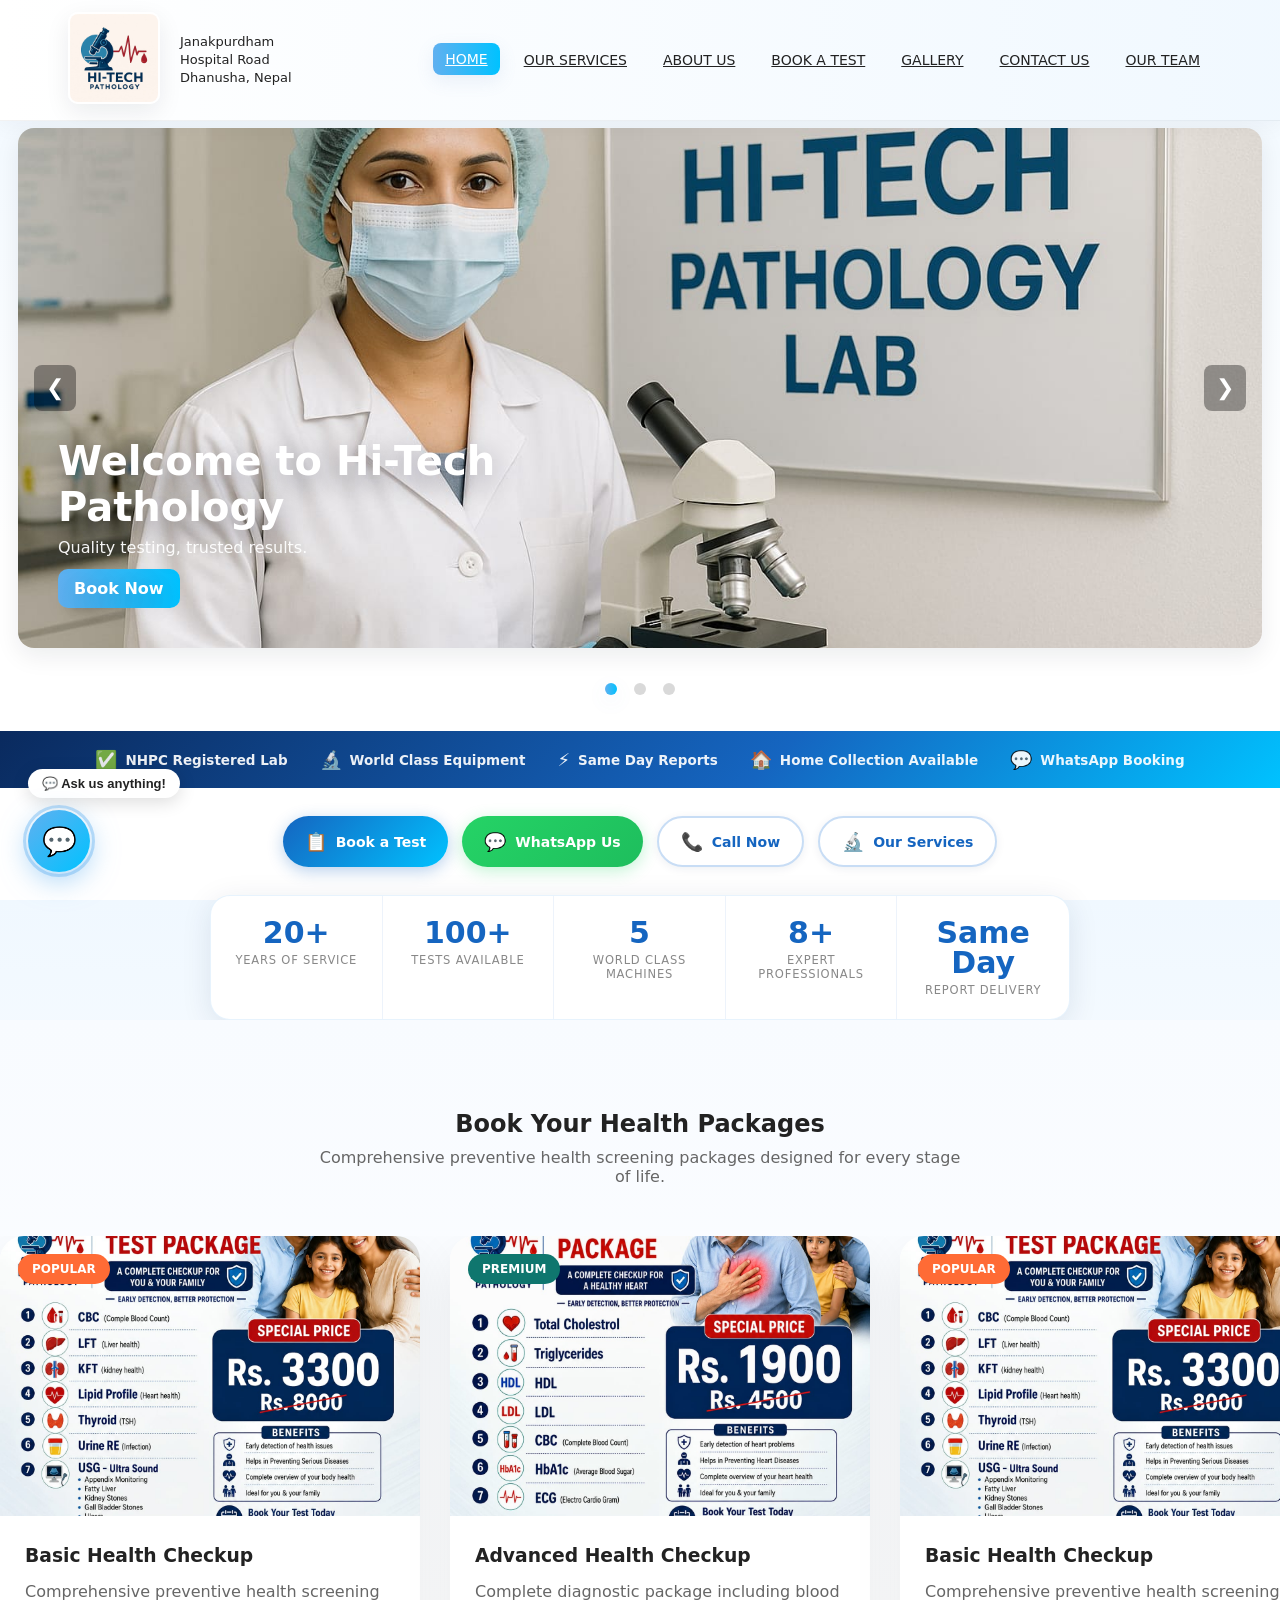
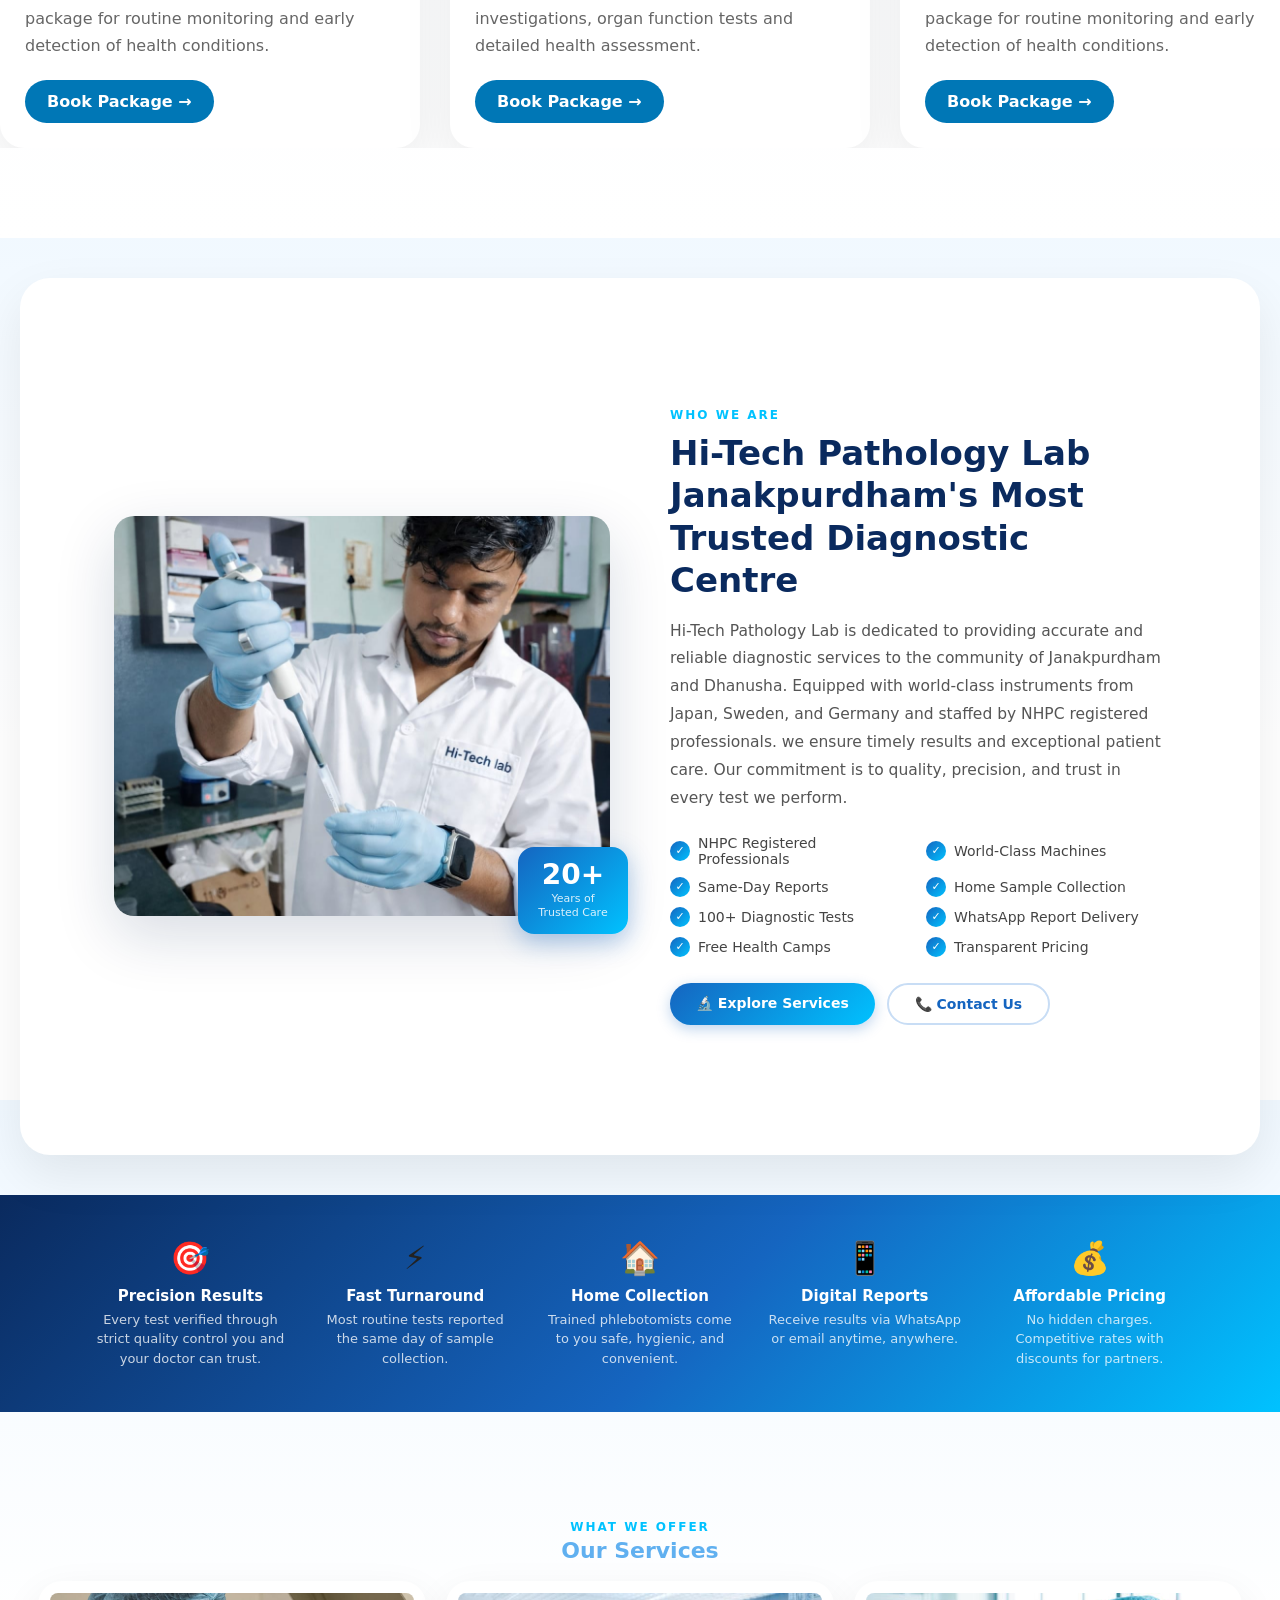
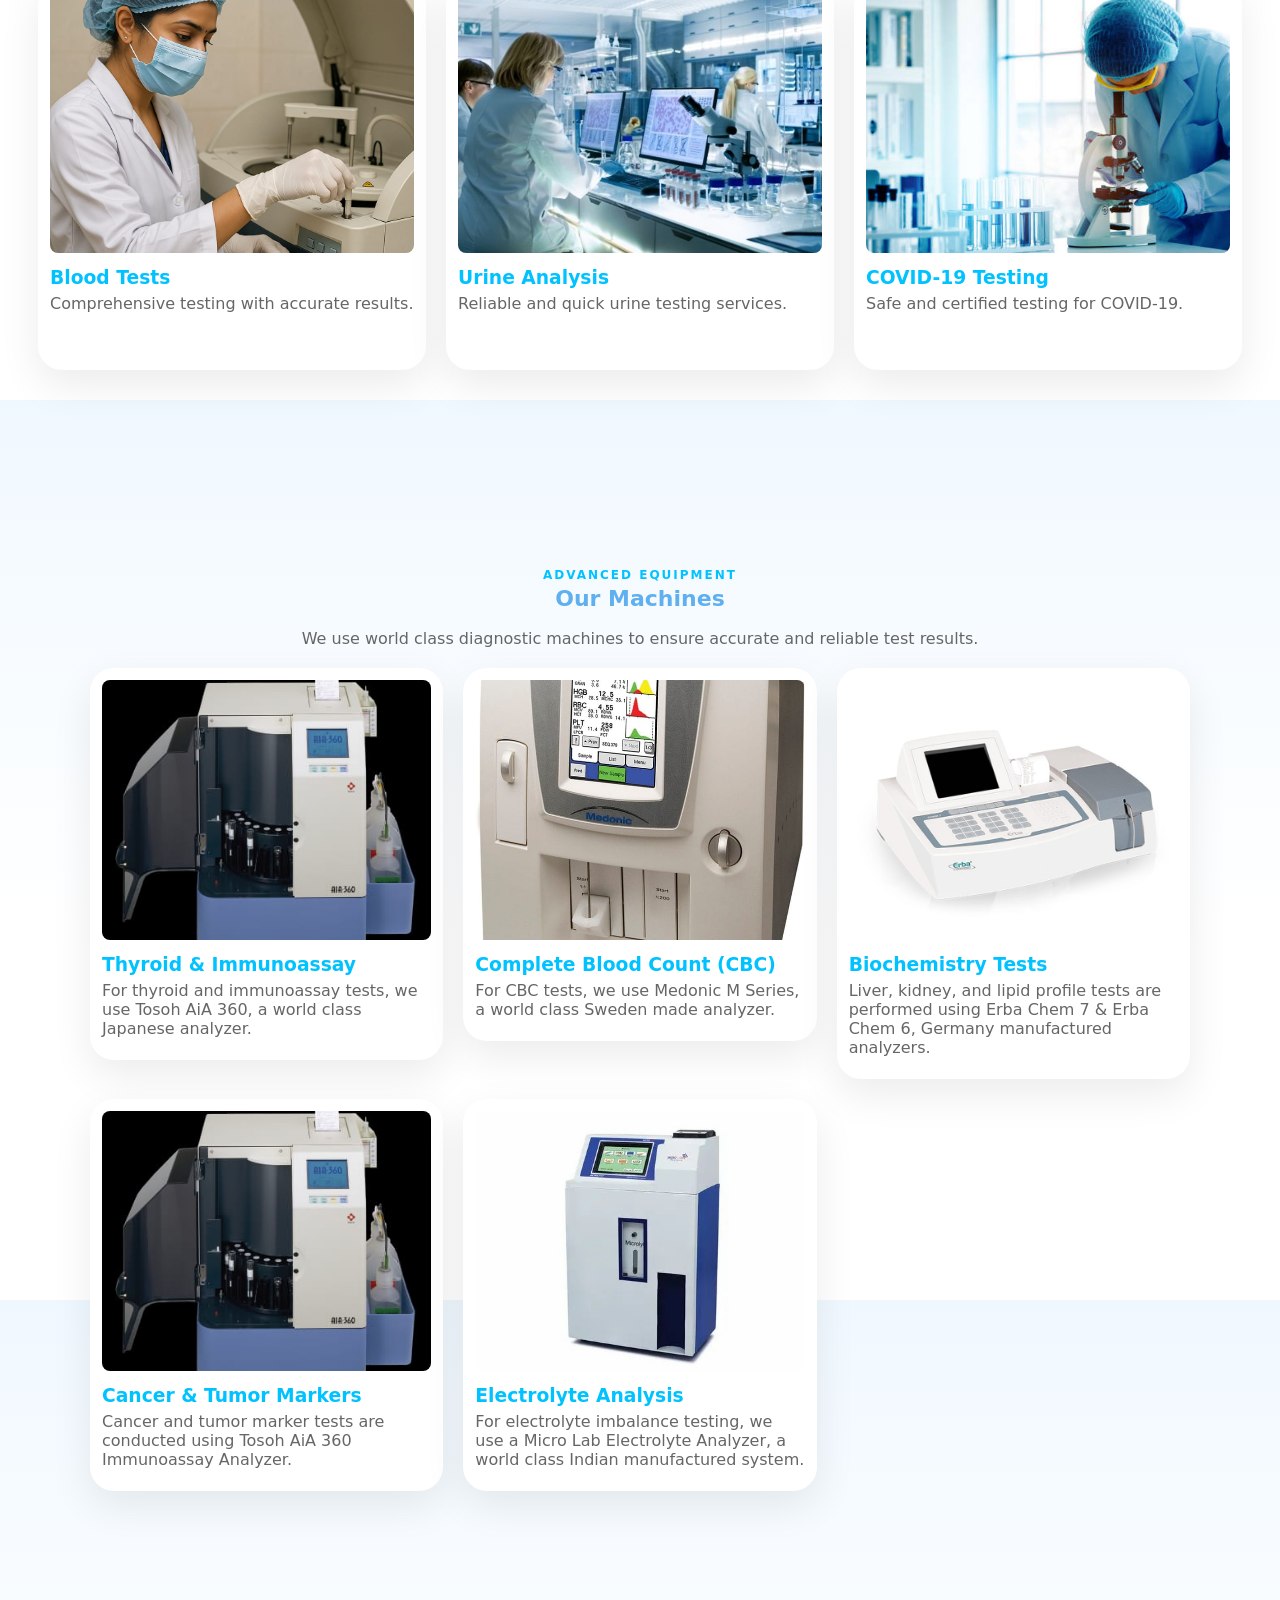
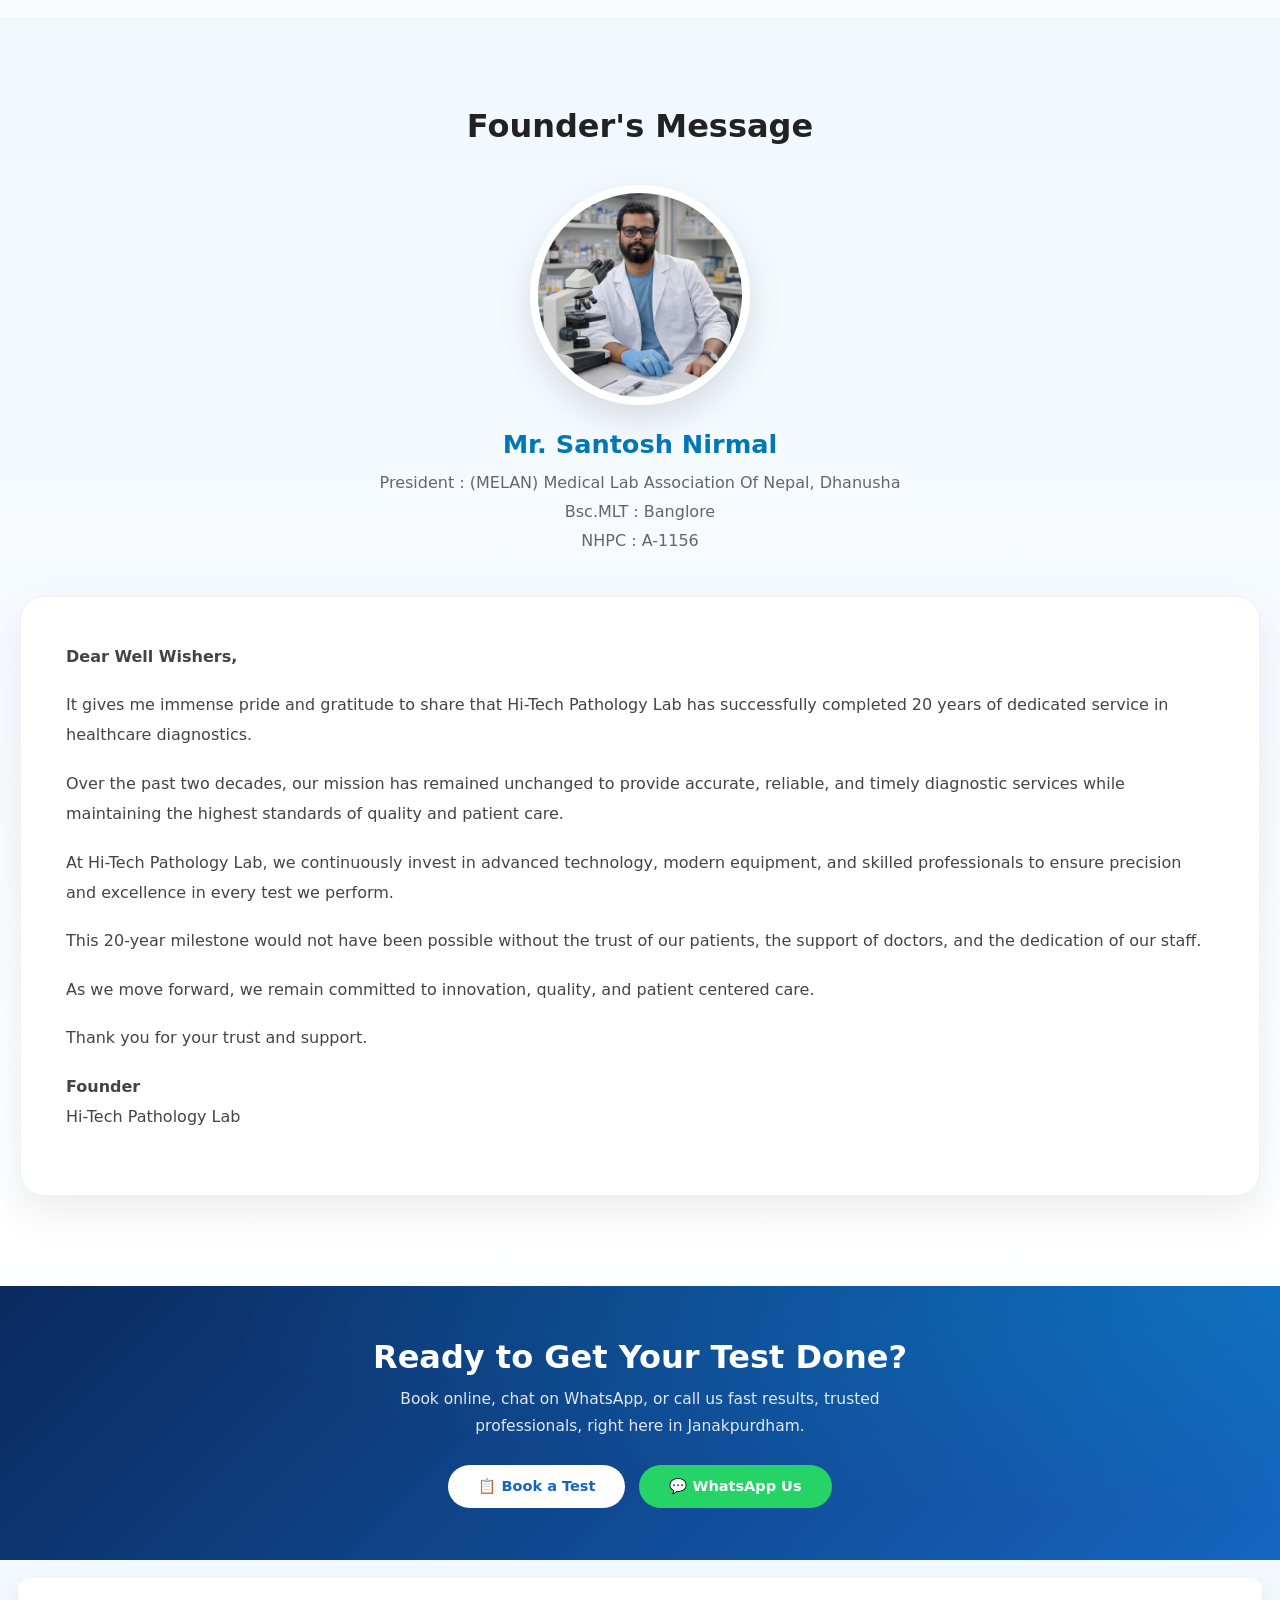
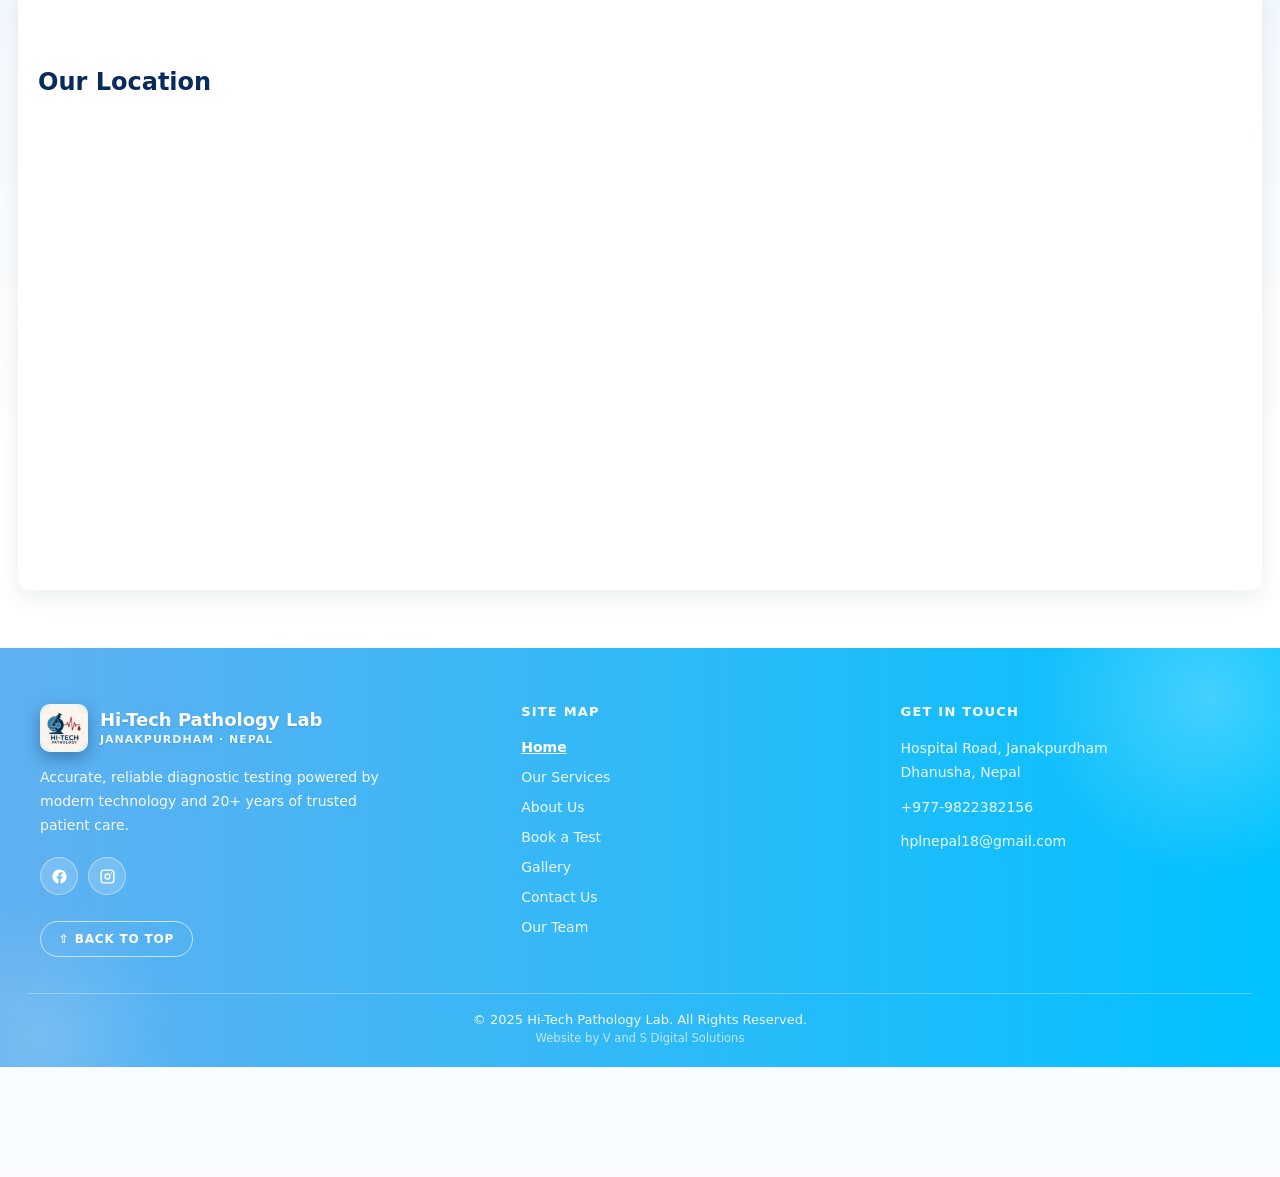
==== index.html @ 8f871477 "Add HiTech Lab project" ====
<!DOCTYPE html>
<html lang="en">
<head>
  <meta charset="UTF-8" />
  <meta name="viewport" content="width=device-width, initial-scale=1.0"/>
  
  <!-- SEO Meta Tags -->
  <meta name="description" content="Hi-Tech Pathology Lab in Janakpurdham, Nepal offers accurate diagnostic testing services. Book blood tests, urine tests, and complete health checkups online.">
  <meta name="keywords" content="pathology lab Janakpurdham, blood test Nepal, diagnostic lab Dhanusha, medical laboratory, health checkup, online booking">
  <meta name="author" content="Hi-Tech Pathology Lab">
  <meta name="robots" content="index, follow">
  
  <!-- Open Graph Meta Tags -->
  <meta property="og:title" content="Hi-Tech Pathology Lab - Quality Diagnostic Testing in Janakpurdham">
  <meta property="og:description" content="Professional pathology lab services in Janakpurdham, Nepal. Accurate results, modern equipment, online booking available.">
  <meta property="og:image" content="./logo.jpeg">
  <meta property="og:url" content="./">
  <meta property="og:type" content="website">
  
  <title>Hi-Tech Pathology Lab - Janakpurdham, Nepal | Diagnostic Testing Services</title>
  <link rel="stylesheet" href="style.css" />
  <link rel="stylesheet" href="footer-lang.css" />
  
  <!-- Structured Data Schema -->
  <script type="application/ld+json">
  {
    "@context": "https://schema.org",
    "@type": "MedicalClinic",
    "name": "Hi-Tech Pathology Lab",
    "image": "./logo.jpeg",
    "address": {
      "@type": "PostalAddress",
      "streetAddress": "Hospital Road",
      "addressLocality": "Janakpurdham",
      "addressRegion": "Dhanusha",
      "addressCountry": "NP"
    },
    "telephone": "+977-9822382156",
    "url": "./",
    "priceRange": "$$"
  }
  </script>

  <style>
    /* ============================================
       HOME PAGE PREMIUM ENHANCEMENTS
       All new styles — zero existing CSS changed
    ============================================ */

    /* ── Trust bar below hero ── */
    .home-trust-bar {
      background: linear-gradient(135deg, #0a2a5e 0%, #1565c0 60%, #00c2ff 100%);
      padding: 18px 24px;
      display: flex;
      justify-content: center;
      flex-wrap: wrap;
      gap: 10px 32px;
    }
    .home-trust-item {
      display: flex;
      align-items: center;
      gap: 8px;
      color: rgba(255,255,255,0.92);
      font-size: 13.5px;
      font-weight: 600;
    }
    .home-trust-item .ti-icon { font-size: 18px; }

    /* ── Quick-action floating strip ── */
    .home-quick-actions {
      display: flex;
      justify-content: center;
      flex-wrap: wrap;
      gap: 14px;
      padding: 28px 24px 8px;
      max-width: 900px;
      margin: 0 auto;
    }
    .hqa-btn {
      display: flex;
      align-items: center;
      gap: 9px;
      padding: 13px 22px;
      border-radius: 40px;
      font-size: 14px;
      font-weight: 700;
      font-family: inherit;
      text-decoration: none;
      transition: all 0.2s;
      cursor: pointer;
      border: none;
    }
    .hqa-btn.primary {
      background: linear-gradient(135deg, #1565c0, #00c2ff);
      color: #fff;
      box-shadow: 0 4px 16px rgba(21,101,192,0.3);
    }
    .hqa-btn.primary:hover { transform: translateY(-2px); box-shadow: 0 8px 22px rgba(21,101,192,0.38); }
    .hqa-btn.green {
      background: linear-gradient(135deg, #25d366, #1ebe5d);
      color: #fff;
      box-shadow: 0 4px 16px rgba(37,211,102,0.28);
    }
    .hqa-btn.green:hover { transform: translateY(-2px); box-shadow: 0 8px 22px rgba(37,211,102,0.36); }
    .hqa-btn.outline {
      background: #fff;
      color: #1565c0;
      border: 2px solid #c8ddf5;
      box-shadow: 0 2px 10px rgba(10,40,80,0.07);
    }
    .hqa-btn.outline:hover { border-color: #60b0f0; transform: translateY(-2px); }
    .hqa-btn .btn-ico { font-size: 18px; }

    /* ── Stats row ── */
    .home-stats-row {
      display: grid;
      grid-template-columns: repeat(auto-fit, minmax(140px, 1fr));
      gap: 0;
      background: #fff;
      border-radius: 20px;
      box-shadow: 0 6px 30px rgba(10,40,80,0.1);
      border: 1px solid rgba(96,176,240,0.15);
      max-width: 860px;
      margin: 24px auto 0;
      overflow: hidden;
    }
    .home-stat-item {
      text-align: center;
      padding: 22px 16px;
      border-right: 1px solid #edf3fb;
      position: relative;
    }
    .home-stat-item:last-child { border-right: none; }
    .home-stat-item .num {
      font-size: 30px;
      font-weight: 800;
      color: #1565c0;
      line-height: 1;
    }
    .home-stat-item .lbl {
      font-size: 11.5px;
      color: #888;
      text-transform: uppercase;
      letter-spacing: 0.8px;
      margin-top: 5px;
    }

    /* ── About section premium upgrade ── */
    #about-lab {
      position: relative;
    }
    .about-lab-premium {
      max-width: 1100px;
      margin: 0 auto;
      padding: 60px 24px;
      display: grid;
      grid-template-columns: 1fr 1fr;
      gap: 60px;
      align-items: center;
    }
    @media(max-width:768px){ .about-lab-premium { grid-template-columns:1fr; gap:32px; padding:40px 20px; } }

    /* Image side */
    .about-img-premium {
      position: relative;
    }
    .about-img-premium .main-img {
      width: 100%;
      height: 400px;
      object-fit: cover;
      border-radius: 20px;
      box-shadow: 0 20px 60px rgba(10,40,80,0.16);
      display: block;
    }
    .about-img-badge {
      position: absolute;
      bottom: -18px;
      right: -18px;
      background: linear-gradient(135deg, #1565c0, #00c2ff);
      color: #fff;
      border-radius: 16px;
      padding: 14px 18px;
      text-align: center;
      box-shadow: 0 8px 24px rgba(21,101,192,0.35);
      min-width: 110px;
    }
    @media(max-width:768px){ .about-img-badge { bottom:-14px; right:12px; } }
    .about-img-badge .abnum { font-size: 28px; font-weight: 800; line-height: 1; }
    .about-img-badge .ablbl { font-size: 11px; opacity: 0.85; margin-top: 3px; line-height: 1.3; }

    /* Text side */
    .about-text-premium .eyebrow {
      font-size: 12px;
      font-weight: 700;
      letter-spacing: 2px;
      text-transform: uppercase;
      color: #00c2ff;
      margin-bottom: 10px;
    }
    .about-text-premium h2 {
      font-size: clamp(24px, 3vw, 34px);
      font-weight: 800;
      color: #0a2a5e;
      line-height: 1.25;
      margin-bottom: 16px;
    }
    .about-text-premium .about-desc {
      color: #555;
      line-height: 1.8;
      font-size: 15.5px;
      margin-bottom: 22px;
    }
    .about-feat-list {
      list-style: none;
      display: grid;
      grid-template-columns: 1fr 1fr;
      gap: 10px 16px;
      margin-bottom: 26px;
    }
    @media(max-width:480px){ .about-feat-list { grid-template-columns:1fr; } }
    .about-feat-list li {
      display: flex;
      align-items: center;
      gap: 8px;
      font-size: 14px;
      color: #444;
      font-weight: 500;
    }
    .about-feat-list li::before {
      content: '✓';
      display: inline-flex;
      align-items: center;
      justify-content: center;
      width: 20px;
      height: 20px;
      min-width: 20px;
      background: linear-gradient(135deg, #1565c0, #00c2ff);
      color: #fff;
      border-radius: 50%;
      font-size: 11px;
      font-weight: 700;
    }
    .about-cta-premium {
      display: flex;
      gap: 12px;
      flex-wrap: wrap;
    }
    .about-cta-premium .btn-blue {
      background: linear-gradient(135deg, #1565c0, #00c2ff);
      color: #fff;
      padding: 12px 26px;
      border-radius: 30px;
      font-weight: 700;
      font-size: 14px;
      text-decoration: none;
      transition: all 0.2s;
      box-shadow: 0 4px 14px rgba(21,101,192,0.28);
    }
    .about-cta-premium .btn-blue:hover { transform: translateY(-2px); box-shadow: 0 8px 20px rgba(21,101,192,0.35); }
    .about-cta-premium .btn-border {
      background: transparent;
      color: #1565c0;
      border: 2px solid #c8ddf5;
      padding: 11px 26px;
      border-radius: 30px;
      font-weight: 700;
      font-size: 14px;
      text-decoration: none;
      transition: all 0.2s;
    }
    .about-cta-premium .btn-border:hover { border-color: #1565c0; background: #f0f8ff; }

    /* Hide the original about-container so we can replace visually */
    .about-container { display: none !important; }

    /* ── Why Choose Us strip (between about & services) ── */
    .home-why-strip {
      background: linear-gradient(135deg, #0a2a5e 0%, #1565c0 55%, #00c2ff 100%);
      padding: 44px 24px;
    }
    .home-why-inner {
      max-width: 1100px;
      margin: 0 auto;
      display: grid;
      grid-template-columns: repeat(auto-fit, minmax(200px, 1fr));
      gap: 24px;
      text-align: center;
    }
    .home-why-item .why-ico { font-size: 32px; margin-bottom: 10px; }
    .home-why-item h4 { font-size: 15px; font-weight: 700; color: #fff; margin-bottom: 5px; }
    .home-why-item p { font-size: 13px; color: rgba(255,255,255,0.78); line-height: 1.5; }

    /* ── Section headings — add subtle eyebrow ── */
    .home-section-eyebrow {
      text-align: center;
      font-size: 12px;
      font-weight: 700;
      letter-spacing: 2px;
      text-transform: uppercase;
      color: #00c2ff;
      margin-bottom: 4px;
    }

    /* ── Founder section premium ── */
    #founder-message {
      background: linear-gradient(180deg, #f0f8ff 0%, #ffffff 100%);
    }

    /* ── Map section heading ── */
    #location h2 { color: #0a2a5e; }

    /* ── CTA banner before footer ── */
    .home-final-cta {
      background: linear-gradient(135deg, #0a2a5e, #1565c0);
      padding: 52px 28px;
      text-align: center;
      position: relative;
      overflow: hidden;
    }
    .home-final-cta::before {
      content: '';
      position: absolute;
      inset: 0;
      background: radial-gradient(ellipse at top right, rgba(0,194,255,0.2) 0%, transparent 60%);
    }
    .home-final-cta h2 {
      font-size: clamp(22px, 3.5vw, 32px);
      font-weight: 800;
      color: #fff;
      margin-bottom: 10px;
      position: relative;
    }
    .home-final-cta p {
      color: rgba(255,255,255,0.87);
      max-width: 580px;
      margin: 0 auto 26px;
      font-size: 15.5px;
      line-height: 1.7;
      position: relative;
    }
    .home-final-cta-btns {
      display: flex;
      gap: 14px;
      justify-content: center;
      flex-wrap: wrap;
      position: relative;
    }
    .hfc-btn-white {
      background: #fff;
      color: #1565c0;
      padding: 13px 30px;
      border-radius: 30px;
      font-weight: 700;
      font-size: 14.5px;
      text-decoration: none;
      transition: all 0.2s;
      display: inline-block;
    }
    .hfc-btn-white:hover { background: #f0f8ff; transform: translateY(-2px); }
    .hfc-btn-wa {
      background: #25d366;
      color: #fff;
      padding: 13px 30px;
      border-radius: 30px;
      font-weight: 700;
      font-size: 14.5px;
      text-decoration: none;
      transition: all 0.2s;
      display: inline-block;
    }
    .hfc-btn-wa:hover { background: #1ebe5d; transform: translateY(-2px); }
  </style>
</head>
<body>
  <!-- Header Section -->
  <header id="header" class="site-header">
    <div class="header-inner">
      
      <!-- Logo and Address Block -->
      <div class="logo-and-address">
        <a href="index.html" class="logo" aria-label="Hi-Tech Pathology Home">
          <img src="logo.jpeg" alt="Hi-Tech Pathology logo">
        </a>
        <div class="address-block">
          <div class="address">Janakpurdham</div>
          <div class="address">Hospital Road</div>
          <div class="address">Dhanusha, Nepal</div>
        </div>
      </div>
      
      <button id="navToggle" class="nav-toggle" aria-expanded="false" aria-controls="mainNav">
        <span class="sr-only">Toggle navigation</span> &#9776;
      </button>
      <nav id="mainNav" class="main-nav">
        <ul class="navmenu">
          <li><a class="active" href="index.html">HOME</a></li>
          <li><a href="services.html">OUR SERVICES</a></li>
          <li><a href="about.html">ABOUT US</a></li>
          <li><a href="book.html">BOOK A TEST</a></li>
          <li><a href="gallery.html">GALLERY</a></li>
          <li><a href="contact.html">CONTACT US</a></li>
          <li><a href="team.html">OUR TEAM</a></li>
        </ul>
      </nav>
    </div>
  </header>

  <!-- Hero Section with Sliding Images -->
  <main>
    <section class="hero" aria-label="Hero - Hi-Tech Pathology">
      <div class="slider" aria-live="polite">
        <div class="slides fade" role="group" aria-roledescription="slide" aria-label="Slide 1">
          <img src="a2.jpeg" alt="Lab working" />
          <div class="caption">
            <h1>Welcome to Hi-Tech Pathology</h1>
            <p>Quality testing, trusted results.</p>
            <a href="contact.html" class="btn primary">Book Now</a>
          </div>
        </div>
        <div class="slides fade" role="group" aria-roledescription="slide" aria-label="Slide 2">
          <img src="a4.jpeg" alt="Advanced instruments" />
          <div class="caption">
            <h1>Advanced Lab Services</h1>
            <p>Accuracy you can count on.</p>
            <a href="services.html" class="btn">Our Services</a>
          </div>
        </div>
        <div class="slides fade" role="group" aria-roledescription="slide" aria-label="Slide 3">
          <img src="a9.jpg" alt="Booking online" />
          <div class="caption">
            <h1>Book Your Test Online</h1>
            <p>Fast, reliable, and hassle-free.</p>
            <a href="book.html" class="btn primary">Start Booking</a>
          </div>
        </div>

        <!-- Prev/Next -->
        <button class="prev" aria-label="Previous slide" onclick="plusSlides(-1)">&#10094;</button>
        <button class="next" aria-label="Next slide" onclick="plusSlides(1)">&#10095;</button>
      </div>

      <!-- Dots -->
      <div class="dots" role="tablist" aria-label="Slide buttons">
        <button class="dot" onclick="currentSlide(1)" aria-label="Slide 1"></button>
        <button class="dot" onclick="currentSlide(2)" aria-label="Slide 2"></button>
        <button class="dot" onclick="currentSlide(3)" aria-label="Slide 3"></button>
      </div>
    </section>

    <!-- ★ TRUST BAR (NEW) -->
    <div class="home-trust-bar">
      <div class="home-trust-item"><span class="ti-icon">✅</span> NHPC Registered Lab</div>
      <div class="home-trust-item"><span class="ti-icon">🔬</span> World Class Equipment</div>
      <div class="home-trust-item"><span class="ti-icon">⚡</span> Same Day Reports</div>
      <div class="home-trust-item"><span class="ti-icon">🏠</span> Home Collection Available</div>
      <div class="home-trust-item"><span class="ti-icon">💬</span> WhatsApp Booking</div>
    </div>

    <!-- ★ QUICK ACTIONS (NEW) -->
    <div class="home-quick-actions">
      <a href="book.html" class="hqa-btn primary"><span class="btn-ico">📋</span> Book a Test</a>
      <a href="https://wa.me/9779822382156?text=Hello%2C%20I%20would%20like%20to%20book%20a%20test%20at%20Hi-Tech%20Pathology%20Lab." target="_blank" rel="noopener noreferrer" class="hqa-btn green"><span class="btn-ico">💬</span> WhatsApp Us</a>
      <a href="tel:+9779822382156" class="hqa-btn outline"><span class="btn-ico">📞</span> Call Now</a>
      <a href="services.html" class="hqa-btn outline"><span class="btn-ico">🔬</span> Our Services</a>
    </div>

    <!-- ★ STATS ROW (NEW) -->
    <div class="home-stats-row" style="max-width:860px;margin:20px auto 0;">
      <div class="home-stat-item"><div class="num">20+</div><div class="lbl">Years of Service</div></div>
      <div class="home-stat-item"><div class="num">100+</div><div class="lbl">Tests Available</div></div>
      <div class="home-stat-item"><div class="num">5</div><div class="lbl">World Class Machines</div></div>
      <div class="home-stat-item"><div class="num">8+</div><div class="lbl">Expert Professionals</div></div>
      <div class="home-stat-item"><div class="num">Same Day</div><div class="lbl">Report Delivery</div></div>
    </div>

    <!-- Packages Ads -->
    <section id="health-packages">

      <div class="package-header">
        <h2> Book Your Health Packages</h2>
        <p>Comprehensive preventive health screening packages designed for every stage of life.</p>
      </div>

      <div class="package-slider">
        <div class="package-track">

          <article class="package-card">
            <span class="package-badge">POPULAR</span>
            <img src="images/pack1.jpeg" alt="Basic Health Checkup Package">
            <div class="package-content">
              <h3>Basic Health Checkup</h3>
              <p>Comprehensive preventive health screening package for routine monitoring and early detection of health conditions.</p>
              <a href="book.html" class="package-btn">Book Package →</a>
            </div>
          </article>

          <article class="package-card">
            <span class="package-badge premium">PREMIUM</span>
            <img src="images/pack2.jpeg" alt="Advanced Health Checkup Package">
            <div class="package-content">
              <h3>Advanced Health Checkup</h3>
              <p>Complete diagnostic package including blood investigations, organ function tests and detailed health assessment.</p>
              <a href="book.html" class="package-btn">Book Package →</a>
            </div>
          </article>

          <!-- Duplicate for seamless loop -->
          <article class="package-card">
            <span class="package-badge">POPULAR</span>
            <img src="images/pack1.jpeg" alt="Basic Health Checkup Package">
            <div class="package-content">
              <h3>Basic Health Checkup</h3>
              <p>Comprehensive preventive health screening package for routine monitoring and early detection of health conditions.</p>
              <a href="book.html" class="package-btn">Book Package →</a>
            </div>
          </article>

          <article class="package-card">
            <span class="package-badge premium">PREMIUM</span>
            <img src="images/pack2.jpeg" alt="Advanced Health Checkup Package">
            <div class="package-content">
              <h3>Advanced Health Checkup</h3>
              <p>Complete diagnostic package including blood investigations, organ function tests and detailed health assessment.</p>
              <a href="book.html" class="package-btn">Book Package →</a>
            </div>
          </article>

        </div>
      </div>
    </section>

    <!-- About Hi-Tech Lab Section — PREMIUM UPGRADE -->
    <section id="about-lab" class="about-lab">
      <!-- Original about-container kept but hidden via CSS; premium version below -->
      <div class="about-container">
        <div class="about-image">
          <img src="about.jpeg" alt="Hi-Tech Lab facility">
        </div>
        <div class="about-text">
          <h2>About Hi-Tech Pathology Lab</h2>
          <p>
            Hi-Tech Pathology Lab is dedicated to providing accurate and reliable diagnostic services. Equipped with modern instruments and skilled professionals, we ensure timely results and exceptional patient care. Our commitment is to quality, precision, and trust in every test we perform.
          </p>
          <div class="about-cta">
            <a href="services.html" class="btn">Explore Services</a>
            <a href="contact.html" class="btn outline">Contact Us</a>
          </div>
        </div>
      </div>

      <!-- ★ PREMIUM ABOUT REPLACEMENT (NEW) -->
      <div class="about-lab-premium">

        <!-- Image side -->
        <div class="about-img-premium">
          <img src="about.jpeg" alt="Hi-Tech Lab facility" class="main-img">
          <div class="about-img-badge">
            <div class="abnum">20+</div>
            <div class="ablbl">Years of<br>Trusted Care</div>
          </div>
        </div>

        <!-- Text side -->
        <div class="about-text-premium">
          <div class="eyebrow">Who We Are</div>
          <h2>Hi-Tech Pathology Lab Janakpurdham's Most Trusted Diagnostic Centre</h2>
          <p class="about-desc">
            Hi-Tech Pathology Lab is dedicated to providing accurate and reliable diagnostic services to the community of Janakpurdham and Dhanusha. Equipped with world-class instruments from Japan, Sweden, and Germany and staffed by NHPC registered professionals. we ensure timely results and exceptional patient care. Our commitment is to quality, precision, and trust in every test we perform.
          </p>
          <ul class="about-feat-list">
            <li>NHPC Registered Professionals</li>
            <li>World-Class Machines</li>
            <li>Same-Day Reports</li>
            <li>Home Sample Collection</li>
            <li>100+ Diagnostic Tests</li>
            <li>WhatsApp Report Delivery</li>
            <li>Free Health Camps</li>
            <li>Transparent Pricing</li>
          </ul>
          <div class="about-cta-premium">
            <a href="services.html" class="btn-blue">🔬 Explore Services</a>
            <a href="contact.html" class="btn-border">📞 Contact Us</a>
          </div>
        </div>

      </div>
    </section>

    <!-- ★ WHY CHOOSE US STRIP (NEW) -->
    <div class="home-why-strip">
      <div class="home-why-inner">
        <div class="home-why-item">
          <div class="why-ico">🎯</div>
          <h4>Precision Results</h4>
          <p>Every test verified through strict quality control you and your doctor can trust.</p>
        </div>
        <div class="home-why-item">
          <div class="why-ico">⚡</div>
          <h4>Fast Turnaround</h4>
          <p>Most routine tests reported the same day of sample collection.</p>
        </div>
        <div class="home-why-item">
          <div class="why-ico">🏠</div>
          <h4>Home Collection</h4>
          <p>Trained phlebotomists come to you safe, hygienic, and convenient.</p>
        </div>
        <div class="home-why-item">
          <div class="why-ico">📱</div>
          <h4>Digital Reports</h4>
          <p>Receive results via WhatsApp or email anytime, anywhere.</p>
        </div>
        <div class="home-why-item">
          <div class="why-ico">💰</div>
          <h4>Affordable Pricing</h4>
          <p>No hidden charges. Competitive rates with discounts for partners.</p>
        </div>
      </div>
    </div>

    <!-- Our Services Section -->
    <section id="services" class="services">
      <div class="home-section-eyebrow">What We Offer</div>
      <h2>Our Services</h2>
      <div class="service-cards">
        <article class="service-card">
          <img src="a1.jpeg" alt="Blood Tests">
          <h3>Blood Tests</h3>
          <p>Comprehensive testing with accurate results.</p>
          <a href="services.html#blood" class="btn sm">Learn more</a>
        </article>
        <article class="service-card">
          <img src="a5.jpg" alt="Urine Analysis">
          <h3>Urine Analysis</h3>
          <p>Reliable and quick urine testing services.</p>
          <a href="services.html#urine" class="btn sm">Learn more</a>
        </article>
        <article class="service-card">
          <img src="a8.jpg" alt="COVID-19 Testing">
          <h3>COVID-19 Testing</h3>
          <p>Safe and certified testing for COVID-19.</p>
          <a href="services.html#covid" class="btn sm">Learn more</a>
        </article>
      </div>
    </section>

    <!-- Our Machines Section -->
    <section id="machines" class="services">
      <div class="home-section-eyebrow">Advanced Equipment</div>
      <h2>Our Machines</h2>
      <p style="color:var(--muted); max-width:900px; margin:0 auto 20px; text-align:center;">
        We use world class diagnostic machines to ensure accurate and reliable test results.
      </p>

      <div class="service-cards" style="max-width:1100px;margin:18px auto;">

        <article class="service-card" id="thyroid-machine">
          <img src="thyroid.jpeg" alt="Thyroid Testing Machine">
          <h3>Thyroid &amp; Immunoassay</h3>
          <p>For thyroid and immunoassay tests, we use Tosoh AiA 360, a world class Japanese analyzer.</p>
        </article>

        <article class="service-card" id="cbc-machine">
          <img src="CBC.jpeg" alt="CBC Analyzer">
          <h3>Complete Blood Count (CBC)</h3>
          <p>For CBC tests, we use Medonic M Series, a world class Sweden made analyzer.</p>
        </article>

        <article class="service-card" id="biochemistry-machine">
          <img src="Liver.jpeg" alt="Biochemistry Analyzer">
          <h3>Biochemistry Tests</h3>
          <p>Liver, kidney, and lipid profile tests are performed using Erba Chem 7 &amp; Erba Chem 6, Germany manufactured analyzers.</p>
        </article>

        <article class="service-card" id="tumor-marker-machine">
          <img src="tumor.jpeg" alt="Tumor Marker Testing">
          <h3>Cancer &amp; Tumor Markers</h3>
          <p>Cancer and tumor marker tests are conducted using Tosoh AiA 360 Immunoassay Analyzer.</p>
        </article>

        <article class="service-card" id="electrolyte-machine">
          <img src="electrolytes.jpeg" alt="Electrolyte Analyzer">
          <h3>Electrolyte Analysis</h3>
          <p>For electrolyte imbalance testing, we use a Micro Lab Electrolyte Analyzer, a world class Indian manufactured system.</p>
        </article>
      </div>
    </section>

    <section id="founder-message">
      <div class="founder-wrapper">
        <h2>Founder's Message</h2>

        <div class="founder-profile">
          <img src="images/founder.jpeg" alt="Founder Mr. Santosh Nirmal">
          <h3>Mr. Santosh Nirmal</h3>
          <div class="founder-info">
            President : (MELAN) Medical Lab Association Of Nepal, Dhanusha<br>
            Bsc.MLT : Banglore<br>
            NHPC : A-1156
          </div>
        </div>

        <div class="founder-card">
          <p><strong>Dear Well Wishers,</strong></p>
          <p>It gives me immense pride and gratitude to share that Hi-Tech Pathology Lab has successfully completed 20 years of dedicated service in healthcare diagnostics.</p>
          <p>Over the past two decades, our mission has remained unchanged to provide accurate, reliable, and timely diagnostic services while maintaining the highest standards of quality and patient care.</p>
          <p>At Hi-Tech Pathology Lab, we continuously invest in advanced technology, modern equipment, and skilled professionals to ensure precision and excellence in every test we perform.</p>
          <p>This 20-year milestone would not have been possible without the trust of our patients, the support of doctors, and the dedication of our staff.</p>
          <p>As we move forward, we remain committed to innovation, quality, and patient centered care.</p>
          <p>Thank you for your trust and support.</p>
          <p><strong>Founder</strong><br>Hi-Tech Pathology Lab</p>
        </div>
      </div>
    </section>

    <!-- ★ FINAL CTA BANNER (NEW) -->
    <div class="home-final-cta">
      <h2>Ready to Get Your Test Done?</h2>
      <p>Book online, chat on WhatsApp, or call us fast results, trusted professionals, right here in Janakpurdham.</p>
      <div class="home-final-cta-btns">
        <a href="book.html" class="hfc-btn-white">📋 Book a Test</a>
        <a href="https://wa.me/9779822382156?text=Hello%2C%20I%20would%20like%20to%20book%20a%20test%20at%20Hi-Tech%20Pathology%20Lab." target="_blank" rel="noopener noreferrer" class="hfc-btn-wa">💬 WhatsApp Us</a>
      </div>
    </div>

    <!-- Map Section -->
    <section id="location" class="map-section">
      <h2>Our Location</h2>
      <div class="map-container">
        <iframe src="https://www.google.com/maps/embed?pb=!1m23!1m12!1m3!1d114027.84575902396!2d85.84127032152662!3d26.73256069486557!2m3!1f0!2f0!3f0!3m2!1i1024!2i768!4f13.1!4m8!3e6!4m0!4m5!1s0x39ec4003d9a9685d%3A0xb20a0a292263104b!2sRang%20Bumi%20Marga%2C%20Janakpur%2045600!3m2!1d26.732584499999998!2d85.9236718!5e0!3m2!1sen!2snp!4v1762801523435!5m2!1sen!2snp"
         width="100%" height="400" style="border:0;" allowfullscreen="" loading="lazy" referrerpolicy="no-referrer-when-downgrade"></iframe>
      </div>
    </section>
  </main>

  <!-- Scroll Up Button -->
  <button id="scrollUpBtn" class="scroll-up" title="Go to bottom" aria-label="Scroll to bottom">&#8681;</button>

  <!-- Footer -->
  <footer class="ht-footer" id="site-footer">
    <div class="ht-footer-inner">

      <div class="ht-footer-brand">
        <div class="ht-brand-row">
          <img src="logo.jpeg" alt="Hi-Tech Pathology Lab logo">
          <div class="ht-brand-name">Hi-Tech Pathology Lab<span>Janakpurdham · Nepal</span></div>
        </div>
        <p class="ht-footer-tagline">Accurate, reliable diagnostic testing powered by modern technology and 20+ years of trusted patient care.</p>
        <div class="ht-social">
          <a href="https://www.facebook.com/share/1Cw8PfNNuD/?mibextid=wwXIfr" target="_blank" rel="noopener noreferrer" aria-label="Hi-Tech Pathology Lab on Facebook">
            <svg viewBox="0 0 24 24" aria-hidden="true"><path d="M22 12.06C22 6.51 17.52 2 12 2S2 6.51 2 12.06c0 5 3.66 9.13 8.44 9.94v-7.03H7.9v-2.91h2.54V9.84c0-2.51 1.49-3.89 3.77-3.89 1.09 0 2.23.2 2.23.2v2.46h-1.26c-1.24 0-1.63.78-1.63 1.58v1.87h2.78l-.44 2.91h-2.34V22c4.78-.81 8.44-4.94 8.44-9.94Z"/></svg>
          </a>
          <a href="https://www.instagram.com/hitechpathologylab?igsh=eGNydW0zc2ttOWtv" target="_blank" rel="noopener noreferrer" aria-label="Hi-Tech Pathology Lab on Instagram">
            <svg viewBox="0 0 24 24" aria-hidden="true"><path d="M7 2h10a5 5 0 0 1 5 5v10a5 5 0 0 1-5 5H7a5 5 0 0 1-5-5V7a5 5 0 0 1 5-5Zm10 2H7a3 3 0 0 0-3 3v10a3 3 0 0 0 3 3h10a3 3 0 0 0 3-3V7a3 3 0 0 0-3-3Zm-5 3.5A4.5 4.5 0 1 1 7.5 12 4.5 4.5 0 0 1 12 7.5Zm0 2A2.5 2.5 0 1 0 14.5 12 2.5 2.5 0 0 0 12 9.5Zm5.4-3.4a1 1 0 1 1-1 1 1 1 0 0 1 1-1Z"/></svg>
          </a>
        </div>
        <button type="button" class="ht-back-top" onclick="window.scrollTo({top:0,behavior:'smooth'})">&#8679; BACK TO TOP</button>
      </div>

      <div class="ht-footer-col">
        <h4>Site Map</h4>
        <ul>
          <li><a href="index.html" class="active">Home</a></li>
          <li><a href="services.html">Our Services</a></li>
          <li><a href="about.html">About Us</a></li>
          <li><a href="book.html">Book a Test</a></li>
          <li><a href="gallery.html">Gallery</a></li>
          <li><a href="contact.html">Contact Us</a></li>
          <li><a href="team.html">Our Team</a></li>
        </ul>
      </div>

      <div class="ht-footer-col">
        <h4>Get in Touch</h4>
        <address class="ht-contact-line">Hospital Road, Janakpurdham<br>Dhanusha, Nepal</address>
        <p class="ht-contact-line"><a href="tel:+9779822382156">+977-9822382156</a></p>
        <p class="ht-contact-line"><a href="mailto:hplnepal18@gmail.com">hplnepal18@gmail.com</a></p>
      </div>

    </div>

    <div class="ht-footer-bottom">
      <p>&copy; 2025 Hi-Tech Pathology Lab. All Rights Reserved.</p>
      <small>Website by V and S Digital Solutions</small>
    </div>
  </footer>

  <!-- Image Lightbox -->
  <div id="imageModal" class="image-modal">
    <span class="close-modal">&times;</span>
    <img class="modal-content" id="modalImg">
  </div>

  <!-- CHATBOT WIDGET — Hi-Tech Pathology Lab -->
  <div id="chatbot-window" role="dialog" aria-label="Hi-Tech Lab Assistant" aria-modal="false">
    <div id="chatbot-head">
      <div id="chatbot-head-avatar">🔬</div>
      <div id="chatbot-head-info">
        <div id="chatbot-head-name">Hi-Tech Lab Assistant</div>
        <div id="chatbot-head-status">Online — Ready to help</div>
      </div>
      <button id="chatbot-close-btn" aria-label="Close chat">✕</button>
    </div>
    <div id="chatbot-messages-area" aria-live="polite" aria-label="Chat messages"></div>
    <div id="chatbot-quick-replies"></div>
    <div id="chatbot-input-row">
      <input type="text" id="chatbot-text-input" placeholder="Type your question…" autocomplete="off" aria-label="Type your message" />
      <button id="chatbot-send-btn" aria-label="Send message">➤</button>
    </div>
    <div id="chatbot-powered">Hi-Tech Pathology Lab · Janakpurdham</div>
  </div>

  <!-- Floating Launcher -->
  <div id="chatbot-launcher" aria-label="Chat with us">
    <span id="chatbot-tooltip">💬 Ask us anything!</span>
    <button id="chatbot-toggle-btn" aria-label="Open chat assistant" aria-expanded="false">💬</button>
  </div>

  <!-- External Scripts -->
  <script src="script.js"></script>
  <script src="chatbot.js"></script>
</body>
</html>
---- style.css ----
/* Screen reader only - hides element visually but keeps it accessible */
.sr-only {
  position: absolute;
  width: 1px;
  height: 1px;
  padding: 0;
  margin: -1px;
  overflow: hidden;
  clip: rect(0, 0, 0, 0);
  white-space: nowrap;
  border: 0;
}

/* Reset and base */
* { margin:0; padding:0; box-sizing: border-box; }
:root{
  --accent: #60b0f0; /* medical blue */
  --accent-2: #00c2ff; /* bright medical accent */
  --muted:#666;
  --bg: #f0f8ff; /* soft medical background */
  --card-bg: #ffffff;
  --radius: 14px;
  --container: 1200px;
  --glass: rgba(255,255,255,0.7);
  --shadow: 0 8px 24px rgba(10,20,40,0.08);
  --text: #222;
  --max-width: 1320px;
  --gap: 20px;
}

html,body{height:100%}
body{
  font-family: 'Jost', system-ui, -apple-system, "Segoe UI", Roboto, "Helvetica Neue", Arial;
  color:var(--text);
  background: linear-gradient(180deg, var(--bg), #ffffff 60%);
  margin: 0 auto;
  max-width: var(--max-width);
  -webkit-font-smoothing:antialiased;
  -moz-osx-font-smoothing:grayscale;
}

/* Header */
.site-header{
  position: fixed;
  top:0; left:0; right:0;
  z-index:1200;
  background: linear-gradient(90deg, rgba(255,255,255,0.95), rgba(240,248,255,0.95));
  backdrop-filter: blur(6px);
  border-bottom: 1px solid rgba(0,0,0,0.05);
  box-shadow: 0 6px 20px rgba(10,20,40,0.04);
}

.header-inner{
  max-width:var(--container);
  margin:0 auto;
  display:flex;
  align-items:center;
  justify-content:space-between;
  gap:12px;
  padding:12px 28px;
  flex-wrap: wrap;
  position: relative;
}

/* Logo and Address Block */
.logo-and-address {
  display: flex;
  align-items: center;
  gap: 20px;
}

.logo img {
  height: 60px;
  width: auto;
}

.address-block {
  display: flex;
  flex-direction: column;
  font-size: 13px;
  line-height: 1.4;
  color: var(--text);
}

.address {
  font-weight: 500;
}

.logo img{ 
  width:92px; 
  height:auto; 
  border-radius:10px; 
  border:2px solid #fff; 
  box-shadow:var(--shadow);
  flex: 0 0 auto;
}

/* Nav */
.nav-toggle{
  display:none;
  background:transparent;
  border:0;
  font-size:24px;
  cursor:pointer;
  color:var(--text);
  padding:8px;
  border-radius:6px;
  transition:background-color 0.3s ease;
  z-index: 1001;
}

.nav-toggle:hover {
  background-color: rgba(0,0,0,0.05);
}

.main-nav .navmenu{ 
  display:flex; 
  gap:12px; 
  align-items:center; 
  flex: 1 1 auto; 
  justify-content: flex-end;
  flex-wrap: wrap;
}

.navmenu a{
  color:var(--text);
  font-size:14px;
  padding:8px 12px;
  border-radius:8px;
  transition: all .18s ease;
  display:inline-block;
  white-space: nowrap;
}

.navmenu a:hover,
.navmenu a.active{
  color:#fff;
  background: linear-gradient(90deg,var(--accent),var(--accent-2));
  transform:translateY(-1px);
  box-shadow: 0 6px 18px rgba(100,140,200,0.12);
}

/* HERO */
.hero{ margin-top:110px; position:relative; overflow:hidden; }
.slider{ position:relative; max-height:520px; min-height:320px; border-radius:16px; margin:18px; overflow:hidden; box-shadow:var(--shadow); }
.slides{ display:none; position:relative; min-height:320px; width:100%; }
.slides img{ width:100%; height:520px; object-fit:cover; display:block; filter: contrast(100%) saturate(100%); }
.caption{
  position:absolute;
  left:40px;
  bottom:40px;
  max-width:520px;
  color:#fff;
  text-shadow: 0 8px 30px rgba(10,10,30,0.4);
}
.caption h1{ font-size:clamp(22px,3.3vw,40px); margin-bottom:8px; }
.caption p{ font-size:16px; margin-bottom:12px; opacity:0.95; }

.btn{
  display:inline-block;
  padding:10px 16px;
  border-radius:10px;
  background:transparent;
  border:2px solid rgba(255,255,255,0.9);
  color:#fff;
  text-decoration:none;
  font-weight:600;
  transition: all .18s ease;
}
.btn:hover{ transform:translateY(-3px); box-shadow:0 10px 30px rgba(10,20,40,0.12); }
.btn.primary{
  background: linear-gradient(90deg,var(--accent),var(--accent-2));
  border: none;
  color:#fff;
}

/* prev/next */
.prev, .next{
  position:absolute;
  top:50%;
  transform:translateY(-50%);
  background:rgba(0,0,0,0.35);
  color:#fff;
  border:0;
  padding:10px 12px;
  border-radius:8px;
  cursor:pointer;
  font-size:22px;
  z-index:20;
}
.prev{ left:16px; }
.next{ right:16px; }

/* dots */
.dots{ text-align:center; padding:14px 0 32px; }
.dot{
  height:12px; width:12px; margin:0 6px; display:inline-block; border-radius:50%;
  background:rgba(0,0,0,0.15); border:0; cursor:pointer;
}
.active-dot, .dot:hover{ background: linear-gradient(90deg,var(--accent),var(--accent-2)); box-shadow:0 6px 20px rgba(100,140,200,0.12); }

/* Services */
.services{ padding:28px; margin:18px; text-align:center; }
.services h2{ margin-bottom:18px; font-size:22px; color:var(--accent); }
.service-cards{ display:grid; grid-template-columns: repeat(3,1fr); gap:20px; align-items:start; }
.service-card{ background:var(--card-bg); border-radius:12px; padding:12px; box-shadow:var(--shadow); text-align:left; overflow:hidden; transition:transform .18s ease; }
.service-card img{ width:100%; height:160px; object-fit:cover; border-radius:8px; margin-bottom:10px; }
.service-card h3{ margin-bottom:6px; color:var(--accent-2);}
.service-card p{ color:var(--muted); margin-bottom:10px; }
.btn.sm{ padding:8px 12px; font-size:13px; }

/* Map */
.map-section{ padding:28px; margin:18px; background:#fff; border-radius:12px; box-shadow:var(--shadow); }
.map-container iframe{ border-radius:8px; }

/* Scroll up */
.scroll-up{
  position:fixed; right:20px; bottom:24px; display:none; z-index:1300;
  background:linear-gradient(90deg,var(--accent),var(--accent-2)); color:#fff; border:0; padding:10px 12px; border-radius:10px; cursor:pointer; font-size:20px;
  box-shadow:0 10px 30px rgba(50,80,150,0.18);
}

/* Footer */
.site-footer{ margin-top:24px; padding:18px 28px; background:transparent; text-align:center; color:var(--muted); }
.footer-inner{ display:flex; align-items:center; justify-content:space-between; gap:10px; max-width:var(--container); margin:0 auto; }
.footer-links a{ color:var(--muted); margin-left:12px; font-size:13px; }

/* Responsive */
@media (max-width: 768px){
  .about-container{ flex-direction:column; text-align:center; }
  .about-image img{ max-width:90%; }
  .about-text{ max-width:95%; }
  .service-cards{ grid-template-columns: repeat(2,1fr); }
  .caption{ left:20px; bottom:20px; max-width:420px; }
  .header-inner{ padding:12px 60px 12px 18px; }
  .nav-toggle {
    display: block;
    position: absolute;
    right: 18px;
    top: 50%;
    transform: translateY(-50%);
  }
  .main-nav{ 
    display:none; 
    position:absolute; 
    right:18px; 
    top:70px; 
    background:rgba(240,248,255,0.98); 
    border-radius:12px; 
    padding:12px; 
    box-shadow:var(--shadow); 
    width: calc(100% - 36px); 
    z-index: 1000;
  }
  .main-nav.open{ display:flex; flex-direction: column; gap:12px; }
  
  /* Additional mobile nav styles */
  .navmenu {
    flex-direction: column;
    gap: 8px;
  }
  
  .navmenu a {
    padding: 12px 16px;
    display: block;
    width: 100%;
  }
}

@media (max-width: 640px){
  .service-cards{ grid-template-columns: 1fr; }
  .caption h1{ font-size:20px; }
  .slides img{ height:320px; }
  .header-inner{ gap:8px; padding: 12px 50px 12px 16px; }
  .logo img{ width:78px; }
  
  .nav-toggle {
    right: 16px;
  }
  
  .main-nav {
    right: 16px;
    width: calc(100% - 32px);
  }
}

/* ============================================
   CHATBOT — Hi-Tech Pathology Lab
   Fully styled, theme-matched chatbot widget
============================================ */

/* Floating launcher button */
#chatbot-launcher {
  position: fixed;
  bottom: 28px;
  left: 28px;
  z-index: 2000;
  display: flex;
  flex-direction: column;
  align-items: flex-start;
  gap: 12px;
  font-family: 'Jost', sans-serif;
}

#chatbot-toggle-btn {
  width: 62px;
  height: 62px;
  border-radius: 50%;
  background: linear-gradient(135deg, var(--accent), var(--accent-2));
  border: none;
  color: #fff;
  font-size: 28px;
  cursor: pointer;
  box-shadow: 0 8px 28px rgba(96, 176, 240, 0.55);
  display: flex;
  align-items: center;
  justify-content: center;
  transition: transform 0.22s cubic-bezier(.34,1.56,.64,1), box-shadow 0.22s;
  position: relative;
}

#chatbot-toggle-btn:hover {
  transform: scale(1.13);
  box-shadow: 0 12px 36px rgba(96, 176, 240, 0.65);
}

/* Pulse ring around the launch button */
#chatbot-toggle-btn::before {
  content: '';
  position: absolute;
  inset: -5px;
  border-radius: 50%;
  border: 3px solid rgba(96, 176, 240, 0.4);
  animation: chatPulse 2.2s ease-out infinite;
}

@keyframes chatPulse {
  0%   { transform: scale(1);   opacity: 1; }
  70%  { transform: scale(1.4); opacity: 0; }
  100% { transform: scale(1.4); opacity: 0; }
}

/* Tooltip label */
#chatbot-tooltip {
  background: #fff;
  color: var(--text);
  font-size: 13px;
  font-weight: 600;
  padding: 7px 14px;
  border-radius: 20px;
  box-shadow: 0 4px 18px rgba(0,0,0,0.14);
  white-space: nowrap;
  display: none;
  pointer-events: none;
}

#chatbot-launcher:not(.open) #chatbot-tooltip {
  display: block;
  animation: fadeSlideIn 0.4s ease both;
}

/* Main chat window */
#chatbot-window {
  position: fixed;
  bottom: 102px;
  left: 28px;
  z-index: 1999;
  width: 370px;
  max-height: 580px;
  background: #fff;
  border-radius: 22px;
  box-shadow: 0 20px 60px rgba(10,20,60,0.18), 0 2px 8px rgba(96,176,240,0.12);
  display: flex;
  flex-direction: column;
  overflow: hidden;
  font-family: 'Jost', sans-serif;
  transform: scale(0.85) translateY(20px);
  opacity: 0;
  pointer-events: none;
  transition: transform 0.28s cubic-bezier(.34,1.56,.64,1), opacity 0.22s ease;
  transform-origin: bottom left;
}

#chatbot-window.open {
  transform: scale(1) translateY(0);
  opacity: 1;
  pointer-events: all;
}

/* Header */
#chatbot-head {
  background: linear-gradient(110deg, #1a6ec7, var(--accent-2));
  padding: 16px 18px;
  display: flex;
  align-items: center;
  gap: 12px;
  flex-shrink: 0;
}

#chatbot-head-avatar {
  width: 42px;
  height: 42px;
  border-radius: 50%;
  background: rgba(255,255,255,0.22);
  display: flex;
  align-items: center;
  justify-content: center;
  font-size: 22px;
  flex-shrink: 0;
}

#chatbot-head-info {
  flex: 1;
}

#chatbot-head-name {
  color: #fff;
  font-weight: 700;
  font-size: 15px;
  line-height: 1.2;
}

#chatbot-head-status {
  color: rgba(255,255,255,0.85);
  font-size: 12px;
  display: flex;
  align-items: center;
  gap: 5px;
  margin-top: 2px;
}

#chatbot-head-status::before {
  content: '';
  width: 7px;
  height: 7px;
  border-radius: 50%;
  background: #4ade80;
  display: inline-block;
  box-shadow: 0 0 6px #4ade80;
}

#chatbot-close-btn {
  background: rgba(255,255,255,0.18);
  border: none;
  color: #fff;
  width: 30px;
  height: 30px;
  border-radius: 50%;
  cursor: pointer;
  font-size: 16px;
  display: flex;
  align-items: center;
  justify-content: center;
  transition: background 0.2s;
  flex-shrink: 0;
}

#chatbot-close-btn:hover { background: rgba(255,255,255,0.32); }

/* Messages area */
#chatbot-messages-area {
  flex: 1;
  overflow-y: auto;
  padding: 16px 14px 10px;
  display: flex;
  flex-direction: column;
  gap: 10px;
  scroll-behavior: smooth;
  background: #f8fafd;
}

#chatbot-messages-area::-webkit-scrollbar { width: 4px; }
#chatbot-messages-area::-webkit-scrollbar-thumb { background: rgba(96,176,240,0.35); border-radius: 4px; }

/* Individual message bubble */
.cb-msg {
  max-width: 88%;
  padding: 10px 14px;
  border-radius: 18px;
  font-size: 14px;
  line-height: 1.55;
  word-break: break-word;
  animation: cbMsgIn 0.22s ease both;
}

@keyframes cbMsgIn {
  from { opacity: 0; transform: translateY(8px); }
  to   { opacity: 1; transform: translateY(0); }
}

.cb-msg.bot {
  background: #fff;
  color: var(--text);
  border-bottom-left-radius: 5px;
  box-shadow: 0 2px 10px rgba(0,0,0,0.07);
  align-self: flex-start;
  white-space: pre-wrap;
}

.cb-msg.user {
  background: linear-gradient(110deg, var(--accent), var(--accent-2));
  color: #fff;
  border-bottom-right-radius: 5px;
  align-self: flex-end;
  box-shadow: 0 4px 14px rgba(96,176,240,0.32);
}

/* Typing indicator */
.cb-typing {
  display: flex;
  align-items: center;
  gap: 5px;
  padding: 12px 16px;
  background: #fff;
  border-radius: 18px;
  border-bottom-left-radius: 5px;
  box-shadow: 0 2px 10px rgba(0,0,0,0.07);
  align-self: flex-start;
  width: fit-content;
}

.cb-typing span {
  width: 8px;
  height: 8px;
  border-radius: 50%;
  background: var(--accent);
  animation: cbDot 1.2s ease-in-out infinite;
}
.cb-typing span:nth-child(2) { animation-delay: 0.2s; }
.cb-typing span:nth-child(3) { animation-delay: 0.4s; }

@keyframes cbDot {
  0%, 80%, 100% { transform: scale(0.7); opacity: 0.5; }
  40%            { transform: scale(1);   opacity: 1;   }
}

/* WhatsApp action button inside chat */
.cb-whatsapp-btn {
  display: inline-flex;
  align-items: center;
  gap: 8px;
  margin-top: 10px;
  background: #25d366;
  color: #fff;
  text-decoration: none;
  padding: 10px 18px;
  border-radius: 25px;
  font-size: 13px;
  font-weight: 700;
  box-shadow: 0 4px 14px rgba(37,211,102,0.35);
  transition: transform 0.18s, box-shadow 0.18s;
  cursor: pointer;
  border: none;
}
.cb-whatsapp-btn:hover {
  transform: translateY(-2px);
  box-shadow: 0 6px 20px rgba(37,211,102,0.45);
  color: #fff;
  text-decoration: none;
}

/* Quick reply chips */
#chatbot-quick-replies {
  display: flex;
  flex-wrap: wrap;
  gap: 7px;
  padding: 10px 14px 0;
  background: #f8fafd;
}

.cb-quick-chip {
  background: #fff;
  border: 1.5px solid rgba(96,176,240,0.5);
  color: #1a6ec7;
  font-size: 12px;
  font-weight: 600;
  padding: 6px 13px;
  border-radius: 20px;
  cursor: pointer;
  transition: all 0.18s;
  white-space: nowrap;
  font-family: 'Jost', sans-serif;
}

.cb-quick-chip:hover {
  background: linear-gradient(90deg, var(--accent), var(--accent-2));
  color: #fff;
  border-color: transparent;
  transform: translateY(-1px);
  box-shadow: 0 4px 12px rgba(96,176,240,0.3);
}

/* Input bar */
#chatbot-input-row {
  display: flex;
  align-items: center;
  gap: 0;
  padding: 12px 14px;
  background: #fff;
  border-top: 1px solid rgba(96,176,240,0.15);
  flex-shrink: 0;
}

#chatbot-text-input {
  flex: 1;
  border: 1.5px solid rgba(96,176,240,0.3);
  border-radius: 22px 0 0 22px;
  padding: 11px 16px;
  font-size: 14px;
  font-family: 'Jost', sans-serif;
  outline: none;
  background: #f8fafd;
  color: var(--text);
  transition: border-color 0.2s;
}
#chatbot-text-input:focus { border-color: var(--accent); background: #fff; }
#chatbot-text-input::placeholder { color: #aaa; }

#chatbot-send-btn {
  background: linear-gradient(110deg, var(--accent), var(--accent-2));
  color: #fff;
  border: none;
  padding: 11px 18px;
  border-radius: 0 22px 22px 0;
  cursor: pointer;
  font-size: 17px;
  transition: opacity 0.18s;
  display: flex;
  align-items: center;
  justify-content: center;
}
#chatbot-send-btn:hover { opacity: 0.88; }

/* Powered by footer */
#chatbot-powered {
  text-align: center;
  font-size: 11px;
  color: #bbb;
  padding: 5px 0 8px;
  background: #fff;
  letter-spacing: 0.3px;
  flex-shrink: 0;
}

/* Mobile responsive */
@media (max-width: 420px) {
  #chatbot-window {
    width: calc(100vw - 24px);
    left: 12px;
    bottom: 88px;
    max-height: 75vh;
  }
  #chatbot-launcher {
    bottom: 16px;
    left: 14px;
  }
}

@keyframes fadeSlideIn {
  from { opacity: 0; transform: translateX(10px); }
  to   { opacity: 1; transform: translateX(0); }
}

/* Team Page Styles */
.team-grid {
  display: grid;
  grid-template-columns: repeat(auto-fit, minmax(250px, 1fr));
  gap: 25px;
}

.team-member {
  background: var(--card-bg);
  border-radius: 12px;
  overflow: hidden;
  box-shadow: var(--shadow);
  transition: transform 0.3s ease;
}

.team-member:hover {
  transform: translateY(-5px);
}

.team-photo {
  width: 100%;
  height: 280px;
  object-fit: cover;
  display: block;
}

.team-info {
  padding: 20px;
}

.team-name {
  font-size: 18px;
  font-weight: 600;
  margin: 0 0 5px 0;
  color: var(--text);
}

.team-role {
  font-size: 16px;
  font-weight: 600;
  margin: 0 0 10px 0;
  color: var(--accent);
}

.team-bio {
  font-size: 14px;
  line-height: 1.6;
  color: var(--muted);
  margin: 0;
}

/* Gallery Page Styles */
.gallery-grid {
  display: grid;
  grid-template-columns: repeat(auto-fit, minmax(280px, 1fr));
  gap: 20px;
}

.gallery-img {
  width: 100%;
  height: 250px;
  object-fit: cover;
  display: block;
  border-radius: 10px 10px 0 0;
}

/* Clean up conflicting mobile navigation styles - removing duplicate rules */
/* The main navigation styles are already defined earlier in the CSS */

/* Additional mobile improvements */
@media (max-width: 768px) {
  .navmenu {
    background: var(--card-bg);
    border-radius: 12px;
    box-shadow: var(--shadow);
    margin-top: 10px;
    padding: 10px 0;
  }
  
  .header-inner {
    flex-wrap: wrap;
    padding: 12px 60px 12px 16px;
    justify-content: space-between;
  }
  
  .nav-toggle {
    right: 16px;
  }
  
  .main-nav {
    right: 16px;
    width: calc(100% - 32px);
  }
  
  .logo img {
    height: 50px;
  }
  
  .address-block {
    font-size: 12px;
  }
}

@media (max-width: 480px) {
  .logo-and-address {
    align-items: center;
  }
  
  .address-block {
    font-size: 11px;
  }
  
  .header-inner {
    gap: 8px;
  }
}

/* Stick Footer Setup */
body {
  display: flex;
  flex-direction: column;
  min-height: 100vh; /* Full viewport height */
}

main {
  flex: 1; /* Take all remaining vertical space */
}


/* Health Packages */
/* =========================
   HEALTH PACKAGE SECTION
========================= */

#health-packages{
    padding:90px 0;
    background:linear-gradient(
        180deg,
        #f8fbff 0%,
        #ffffff 100%
    );
    overflow:hidden;
}

.package-header{
    text-align:center;
    margin-bottom:50px;
}

.package-header h2{
    margin-bottom:10px;
}

.package-header p{
    color:#666;
    max-width:650px;
    margin:auto;
}

.package-slider{
    overflow:hidden;
    width:100%;
}

.package-track{
    display:flex;
    gap:30px;
    width:max-content;
    animation:packageScroll 20s linear infinite;
}

.package-track:hover{
    animation-play-state:paused;
}

.package-card{
    position:relative;
    width:420px;
    background:#fff;
    border-radius:24px;
    overflow:hidden;
    box-shadow:0 20px 50px rgba(0,0,0,.08);
    transition:.4s;
}

.package-card:hover{
    transform:translateY(-10px);
}

.package-card img{
    width:100%;
    height:280px;
    object-fit:cover;
}

.package-content{
    padding:25px;
}

.package-content h3{
    margin-bottom:12px;
}

.package-content p{
    color:#666;
    line-height:1.7;
    margin-bottom:20px;
}

.package-btn{
    display:inline-block;
    padding:12px 22px;
    border-radius:30px;
    text-decoration:none;
    background:#0077b6;
    color:#fff;
    font-weight:600;
    transition:.3s;
}

.package-btn:hover{
    transform:translateY(-2px);
}

.package-badge{
    position:absolute;
    top:18px;
    left:18px;
    background:#ff6b35;
    color:#fff;
    padding:8px 14px;
    border-radius:50px;
    font-size:12px;
    font-weight:700;
    z-index:2;
}

.package-badge.premium{
    background:#0f766e;
}

@keyframes packageScroll{

    from{
        transform:translateX(0);
    }

    to{
        transform:translateX(-50%);
    }
}

@media(max-width:768px){

    .package-card{
        width:320px;
    }

    .package-card img{
        height:220px;
    }
}

/* =========================
   FOUNDER SECTION
========================= */

#founder-message{
    padding:90px 20px;
    background:#f8fbff;
}

.founder-wrapper{
    max-width:950px;
    margin:auto;
}

#founder-message h2{
    text-align:center;
    margin-bottom:40px;
    font-size:2rem;
}

.founder-profile{
    text-align:center;
    margin-bottom:40px;
}

.founder-profile img{
    width:220px;
    height:220px;
    object-fit:cover;
    border-radius:50%;
    border:8px solid #fff;
    box-shadow:0 15px 35px rgba(0,0,0,.12);
}

.founder-profile h3{
    margin-top:20px;
    color:#0077b6;
    font-size:1.6rem;
}

.founder-info{
    margin-top:10px;
    color:#666;
    line-height:1.8;
}

.founder-card{
    background:#fff;
    padding:45px;
    border-radius:24px;
    box-shadow:0 15px 40px rgba(0,0,0,.08);
}

.founder-card p{
    line-height:1.9;
    margin-bottom:18px;
    color:#444;
}

@media(max-width:768px){

    .founder-profile img{
        width:170px;
        height:170px;
    }

    .founder-card{
        padding:25px;
    }
}

/* fix nav */
.navmenu{
    list-style:none;
    margin:0;
    padding:0;
}

.navmenu li{
    list-style:none;
}

/* section adjust */
.services,
.about-lab,
#founder-message,
.map-section{
    padding:90px 20px;
}

.service-cards,
.about-container,
.founder-wrapper{
    max-width:1300px;
    margin:auto;
}

.service-card{
    border-radius:24px;
    overflow:hidden;
    box-shadow:0 15px 40px rgba(0,0,0,.08);
    transition:.4s;
}

.service-card:hover{
    transform:translateY(-10px);
}

.service-card img{
    height:260px;
    object-fit:cover;
}

/* about */
.about-container{
    gap:60px;
    align-items:center;
}

.about-image img{
    border-radius:25px;
    box-shadow:0 20px 50px rgba(0,0,0,.1);
}

.about-text h2{
    font-size:2.3rem;
    margin-bottom:20px;
}

.about-text p{
    line-height:1.9;
}


/* section divider */



.founder-profile img{
    transition:.4s;
}

.founder-profile img:hover{
    transform:scale(1.05);
}

.founder-card{
    background:white;
    border:1px solid rgba(0,0,0,.05);
}

/*images fix */

/* ==================================
   IMAGE LIGHTBOX
================================== */

.image-modal{
    display:none;
    position:fixed;
    z-index:99999;
    left:0;
    top:0;
    width:100%;
    height:100%;
    background:rgba(0,0,0,.9);
    justify-content:center;
    align-items:center;
    cursor:pointer;
}

.modal-content{
    max-width:90%;
    max-height:90%;
    border-radius:12px;
    box-shadow:0 10px 40px rgba(255,255,255,.15);
    animation:zoomIn .3s ease;
}

.close-modal{
    position:absolute;
    top:20px;
    right:35px;
    color:#fff;
    font-size:40px;
    font-weight:bold;
    cursor:pointer;
}

@keyframes zoomIn{
    from{
        transform:scale(.8);
        opacity:0;
    }
    to{
        transform:scale(1);
        opacity:1;
    }
}

/* show click cursor on images */

img{
    cursor:pointer;
}

/* ==================================
   ABOUT SECTION — FIXED
================================== */

.about-lab{
    padding:70px 50px;
    margin:40px 20px;
    background:#fff;
    border-radius:30px;
    box-shadow:0 20px 50px rgba(0,0,0,.08);
}

.about-container{
    display:flex !important;
    flex-direction:row !important;
    align-items:center !important;
    gap:40px !important;
    max-width:1200px !important;
    margin:auto !important;
}

.about-image{
    flex:0 0 auto !important;
    width:320px !important;
    height:420px !important;
    border-radius:24px !important;
    overflow:hidden !important;
    box-shadow:0 20px 50px rgba(0,0,0,.1) !important;
}

.about-image img{
    width:320px !important;
    height:420px !important;
    object-fit:cover !important;
    object-position:center top !important;
    display:block !important;
    border-radius:0 !important;
}

.about-text{
    flex:1 !important;
    max-width:none !important;
}

.about-text h2{
    font-size:2.5rem;
    margin-bottom:20px;
}

.about-text p{
    line-height:1.9;
}

@media (max-width:768px){
    .about-container{
        flex-direction:column !important;
        text-align:center;
    }
    .about-image{
        width:100% !important;
        height:280px !important;
    }
    .about-image img{
        width:100% !important;
        height:280px !important;
    }
}
---- footer-lang.css ----
/* ============================================================
   Hi-Tech Pathology Lab — Footer
   Additive stylesheet only. Does NOT modify style.css.
   Uses the same theme variables defined in style.css (:root)
   so the footer matches the site's blue brand color exactly
   (same gradient used on the active "HOME" nav highlight).
============================================================ */

/* ---------- New Footer ---------- */
.ht-footer{
  position:relative;
  margin-top:40px;
  padding:56px 28px 0;
  background: linear-gradient(90deg, var(--accent), var(--accent-2));
  color:#ffffff;
  isolation:isolate;
}

/* subtle decorative sheen so the flat blue still feels premium */
.ht-footer::before{
  content:"";
  position:absolute;
  top:-130px; right:-110px;
  width:360px; height:360px;
  background: radial-gradient(circle, rgba(255,255,255,0.25), transparent 70%);
  pointer-events:none;
}
.ht-footer::after{
  content:"";
  position:absolute;
  bottom:-110px; left:-100px;
  width:280px; height:280px;
  background: radial-gradient(circle, rgba(255,255,255,0.16), transparent 70%);
  pointer-events:none;
}

.ht-footer-inner{
  position:relative;
  z-index:1;
  max-width:var(--container);
  margin:0 auto;
  display:grid;
  grid-template-columns: 1.3fr 1fr 1fr;
  gap:40px;
  padding-bottom:36px;
}

/* Brand column */
.ht-footer-brand .ht-brand-row{
  display:flex;
  align-items:center;
  gap:12px;
  margin-bottom:14px;
}
.ht-footer-brand .ht-brand-row img{
  height:48px;
  width:48px;
  object-fit:cover;
  border-radius:10px;
  border:2px solid rgba(255,255,255,0.9);
  box-shadow:0 6px 16px rgba(10,30,60,0.35);
}
.ht-footer-brand .ht-brand-name{
  font-size:18px;
  font-weight:700;
  color:#ffffff;
  line-height:1.25;
  text-shadow:0 1px 2px rgba(10,30,60,0.15);
}
.ht-footer-brand .ht-brand-name span{
  display:block;
  font-size:11px;
  font-weight:600;
  letter-spacing:1px;
  color:rgba(255,255,255,0.9);
  text-transform:uppercase;
  margin-top:2px;
}
.ht-footer-tagline{
  color:rgba(255,255,255,0.95);
  font-size:14px;
  line-height:1.7;
  max-width:340px;
  margin-bottom:20px;
}

.ht-social{
  display:flex;
  gap:10px;
  margin-bottom:26px;
}
.ht-social a{
  width:38px; height:38px;
  border-radius:50%;
  display:flex; align-items:center; justify-content:center;
  background:rgba(255,255,255,0.18);
  border:1px solid rgba(255,255,255,0.45);
  color:#ffffff;
  transition:all .2s ease;
}
.ht-social a svg{ width:17px; height:17px; fill:currentColor; }
.ht-social a:hover{
  background:#ffffff;
  border-color:#ffffff;
  color:var(--accent-2);
  transform:translateY(-3px);
  box-shadow:0 8px 18px rgba(10,30,60,0.3);
}

.ht-back-top{
  display:inline-flex;
  align-items:center;
  gap:8px;
  border:1.5px solid rgba(255,255,255,0.65);
  background:transparent;
  padding:10px 18px;
  border-radius:30px;
  color:#ffffff;
  text-decoration:none;
  font-size:12px;
  font-weight:700;
  letter-spacing:.8px;
  cursor:pointer;
  font-family:inherit;
  transition:all .2s ease;
}
.ht-back-top:hover{
  background:rgba(255,255,255,0.22);
  border-color:#ffffff;
  transform:translateY(-2px);
}

/* Link columns */
.ht-footer-col h4{
  font-size:13px;
  text-transform:uppercase;
  letter-spacing:1.2px;
  color:#ffffff;
  margin-bottom:18px;
  font-weight:700;
}
.ht-footer-col ul{ list-style:none; margin:0; padding:0; }
.ht-footer-col li{ margin-bottom:11px; }
.ht-footer-col a{
  color:rgba(255,255,255,0.9);
  text-decoration:none;
  font-size:14px;
  transition:color .18s ease, padding-left .18s ease;
}
.ht-footer-col a:hover{ color:#ffffff; text-decoration:underline; }
.ht-footer-col a.active{
  color:#ffffff;
  font-weight:600;
  text-decoration:underline;
}

.ht-footer-col address,
.ht-footer-col .ht-contact-line{
  font-style:normal;
  color:rgba(255,255,255,0.92);
  font-size:14px;
  line-height:1.7;
  margin-bottom:11px;
}
.ht-footer-col .ht-contact-line a{ color:rgba(255,255,255,0.92); }
.ht-footer-col .ht-contact-line a:hover{ color:#fff; text-decoration:underline; }

/* Bottom bar */
.ht-footer-bottom{
  position:relative;
  z-index:1;
  border-top:1px solid rgba(255,255,255,0.3);
  padding:18px 28px 22px;
  text-align:center;
  font-size:13px;
  color:rgba(255,255,255,0.9);
}
.ht-footer-bottom small{
  display:block;
  margin-top:4px;
  opacity:.85;
  font-size:11.5px;
  color:rgba(255,255,255,0.8);
}

/* Responsive */
@media (max-width: 860px){
  .ht-footer-inner{ grid-template-columns: 1fr 1fr; }
  .ht-footer-brand{ grid-column: 1 / -1; }
}
@media (max-width: 600px){
  .ht-footer{ padding:44px 20px 0; text-align:center; }
  .ht-footer-inner{ grid-template-columns: 1fr; gap:30px; }
  .ht-footer-brand .ht-brand-row{ justify-content:center; }
  .ht-footer-brand .ht-footer-tagline{ margin-left:auto; margin-right:auto; }
  .ht-social{ justify-content:center; }
}
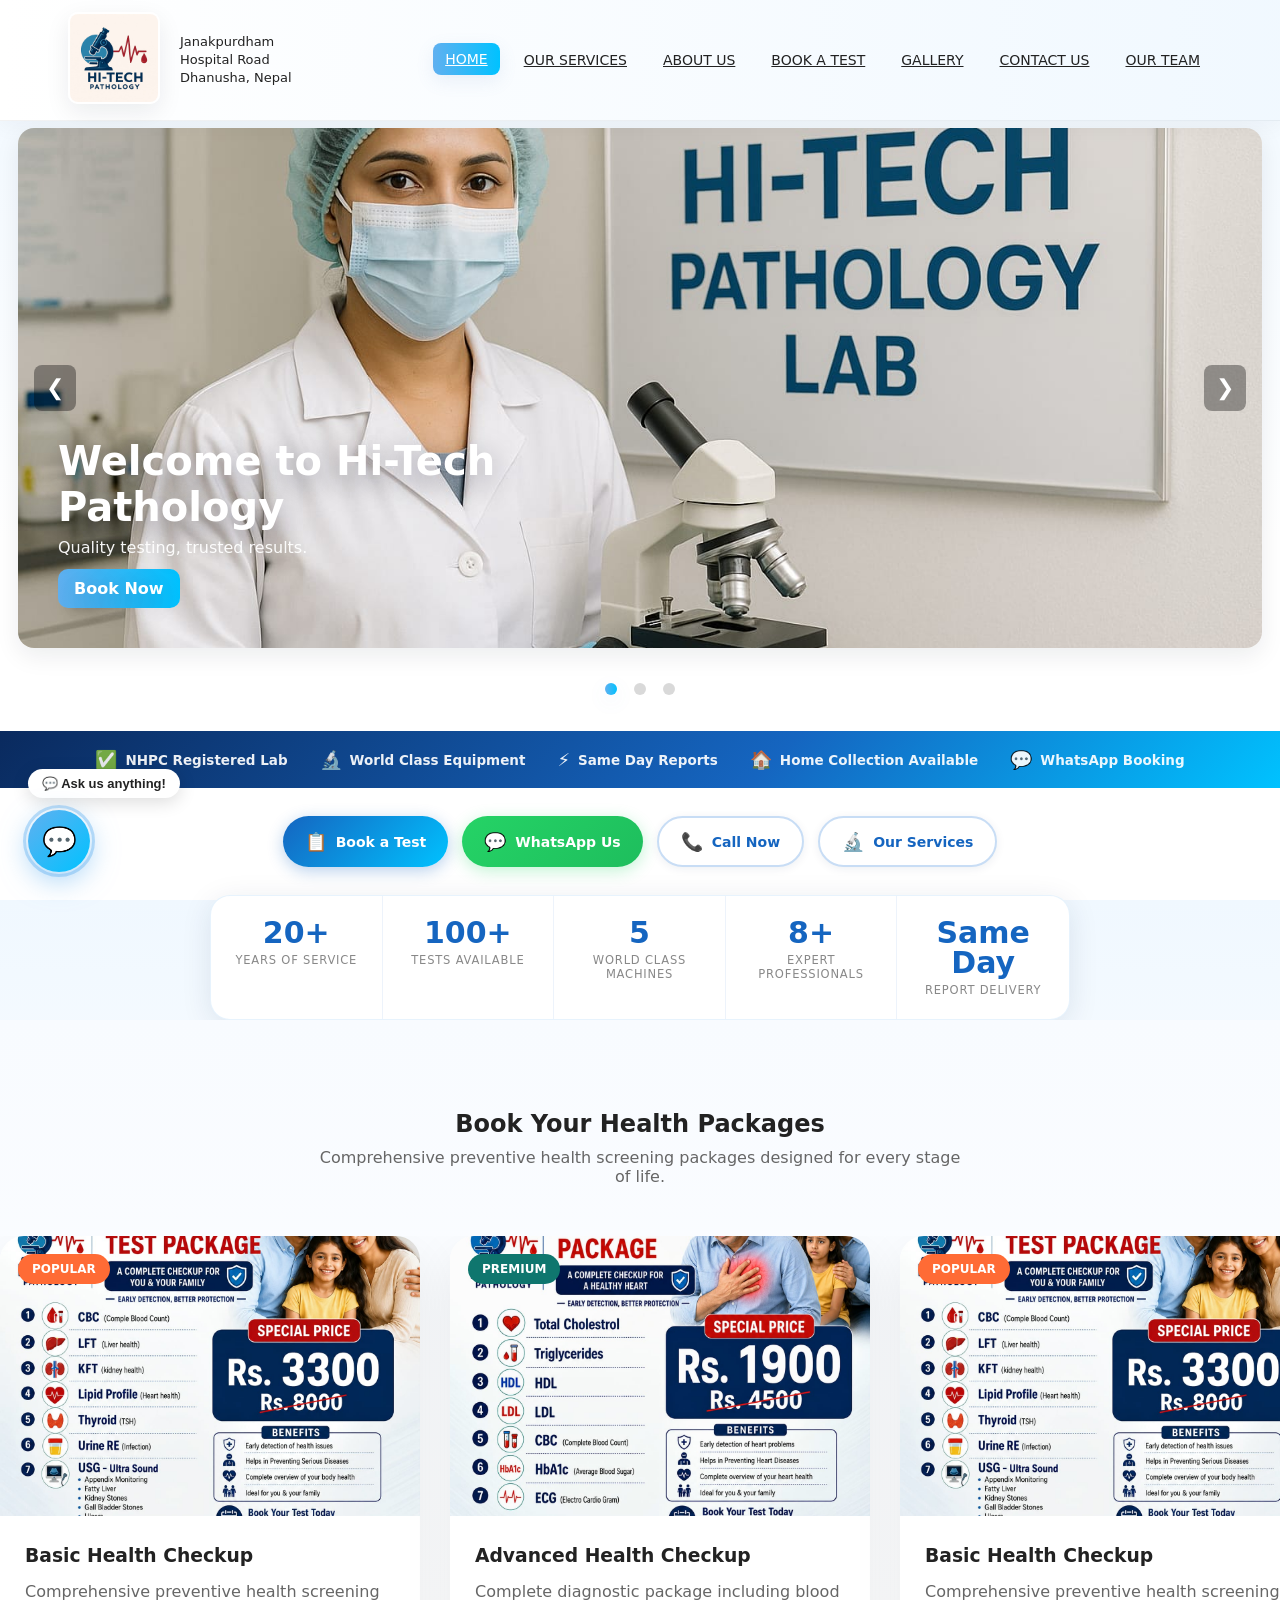
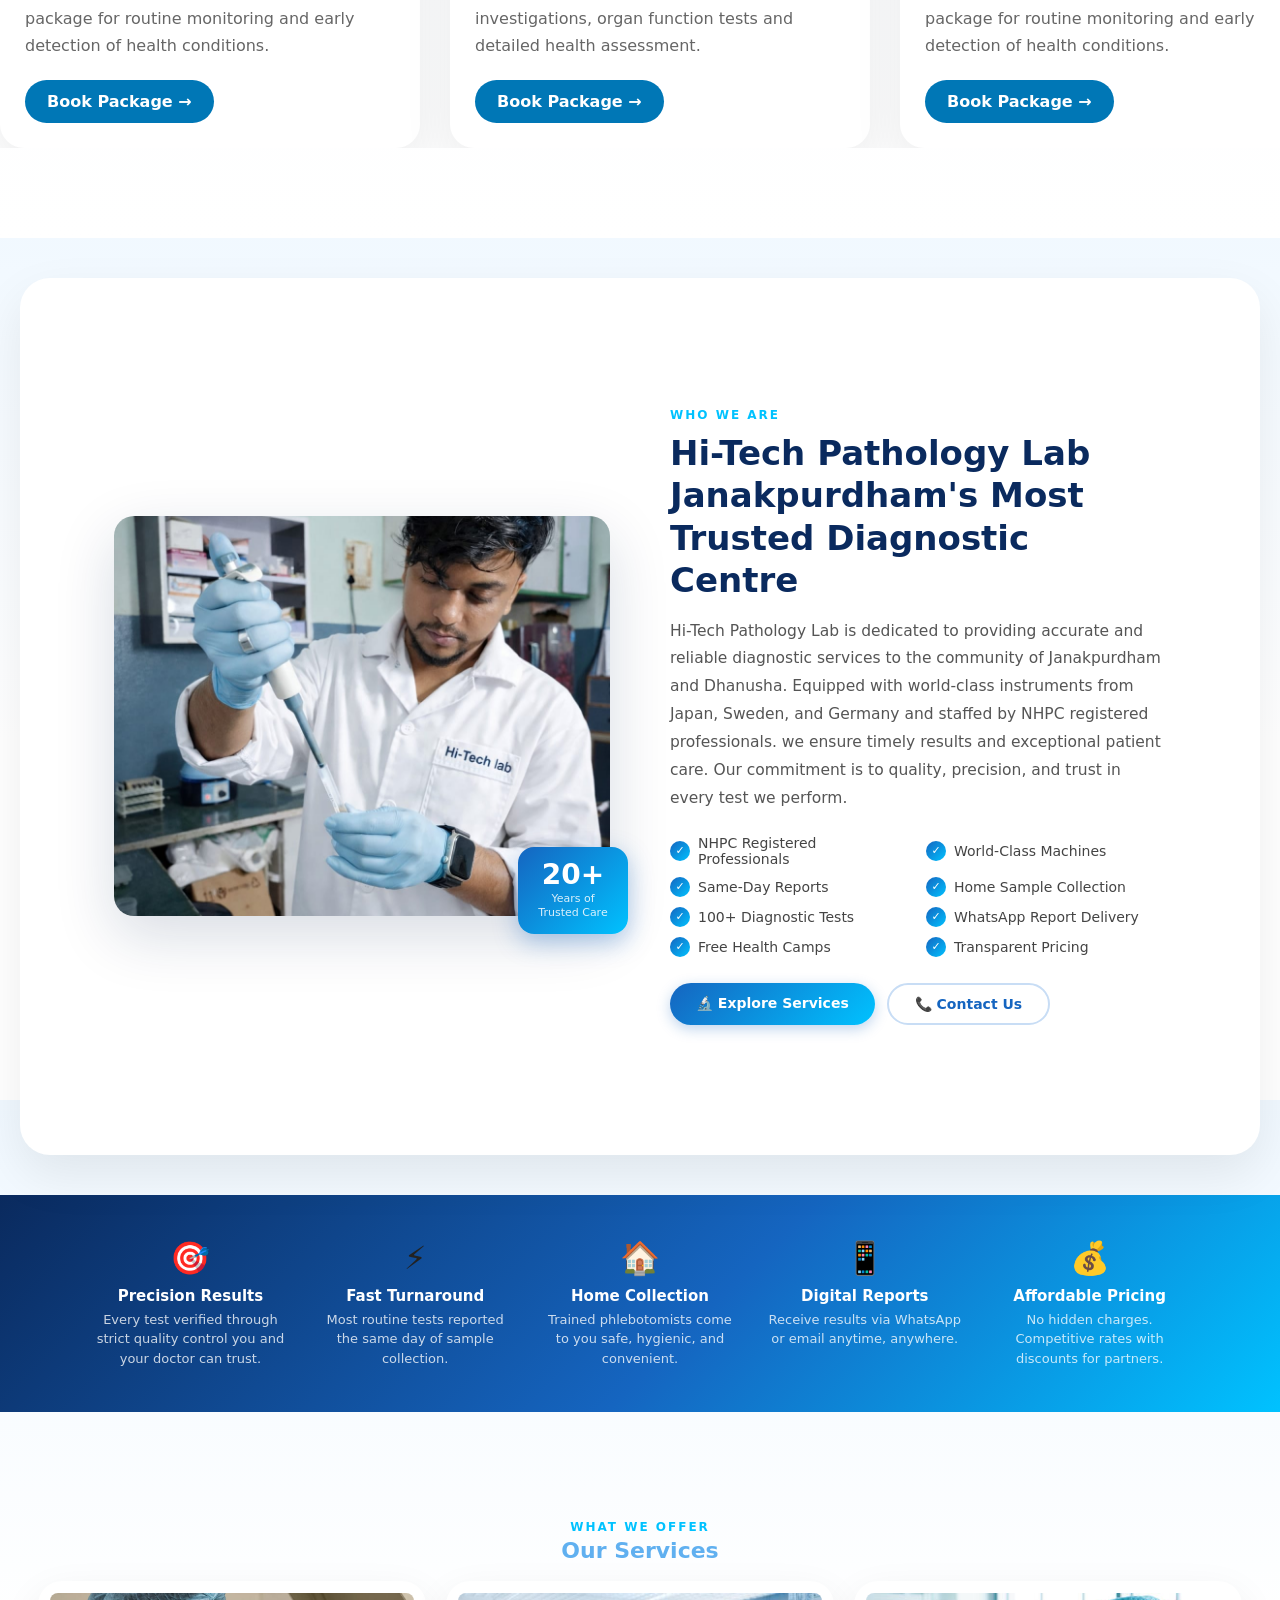
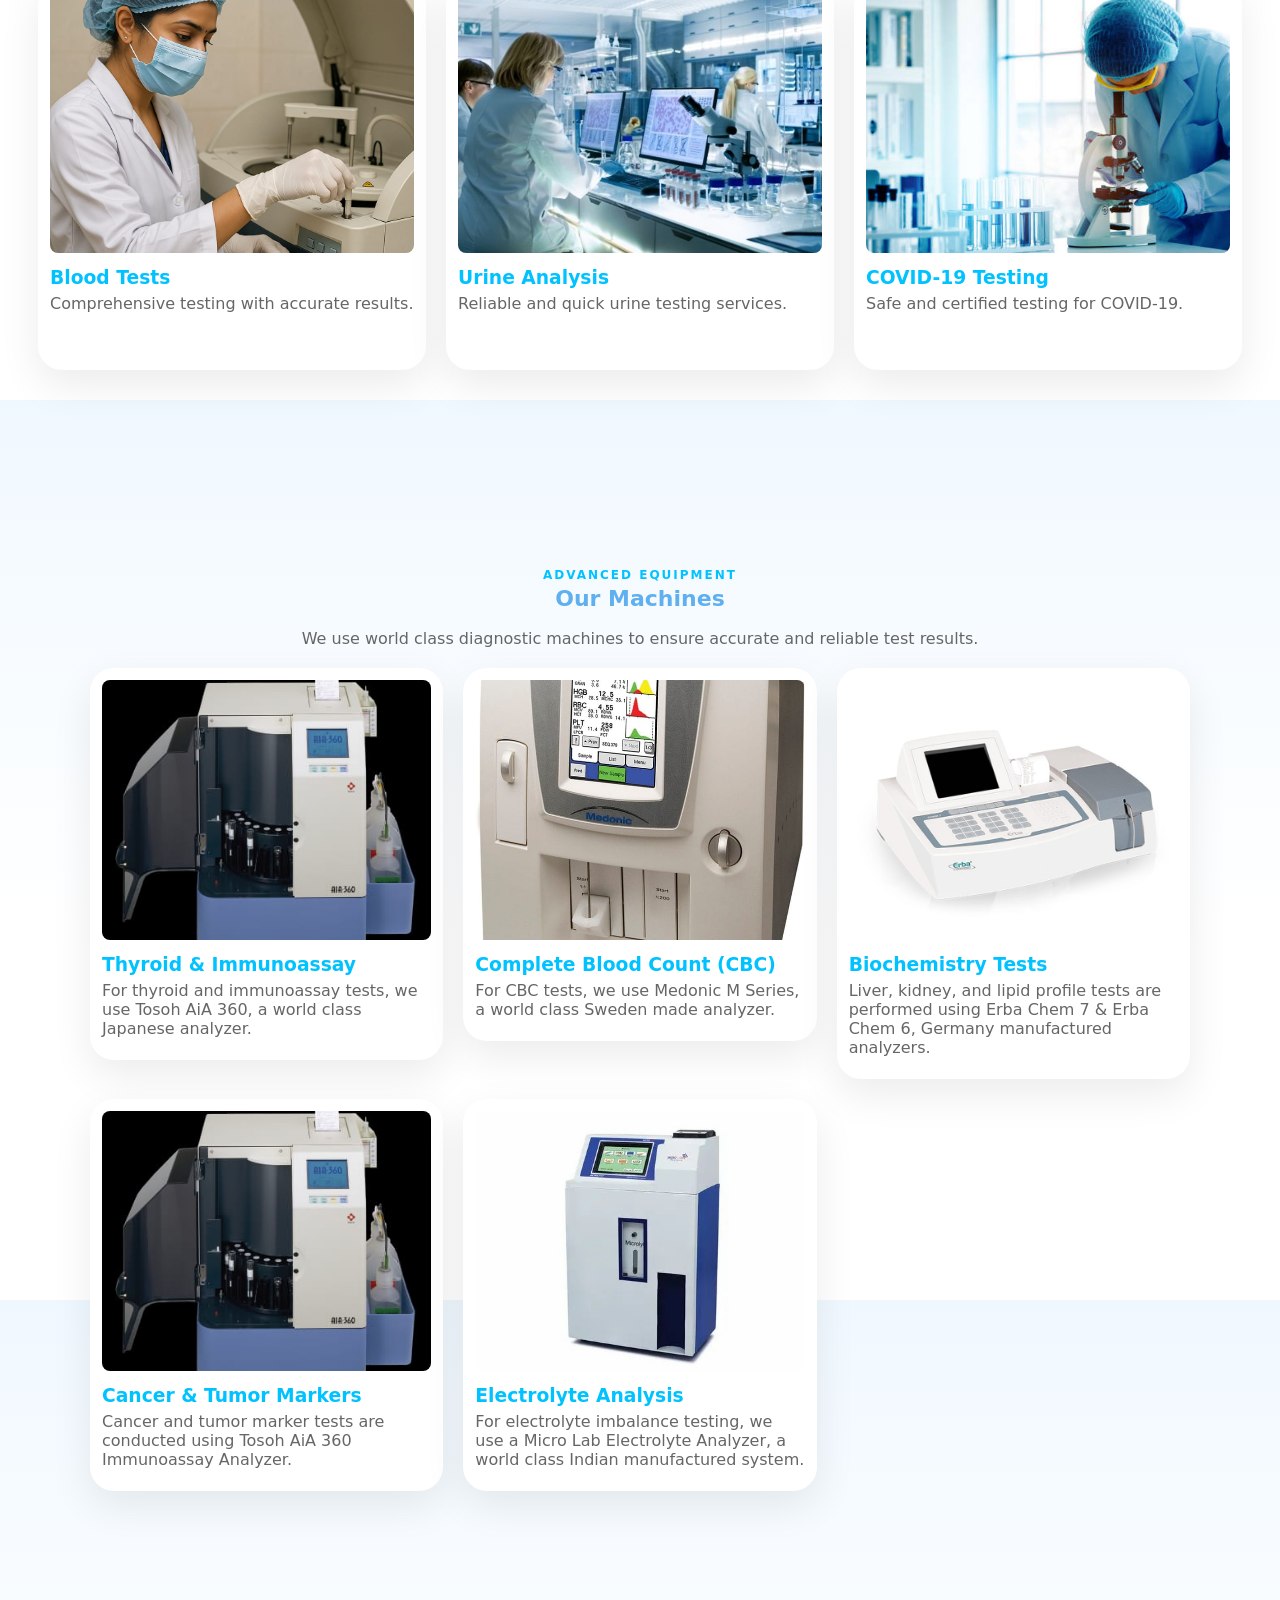
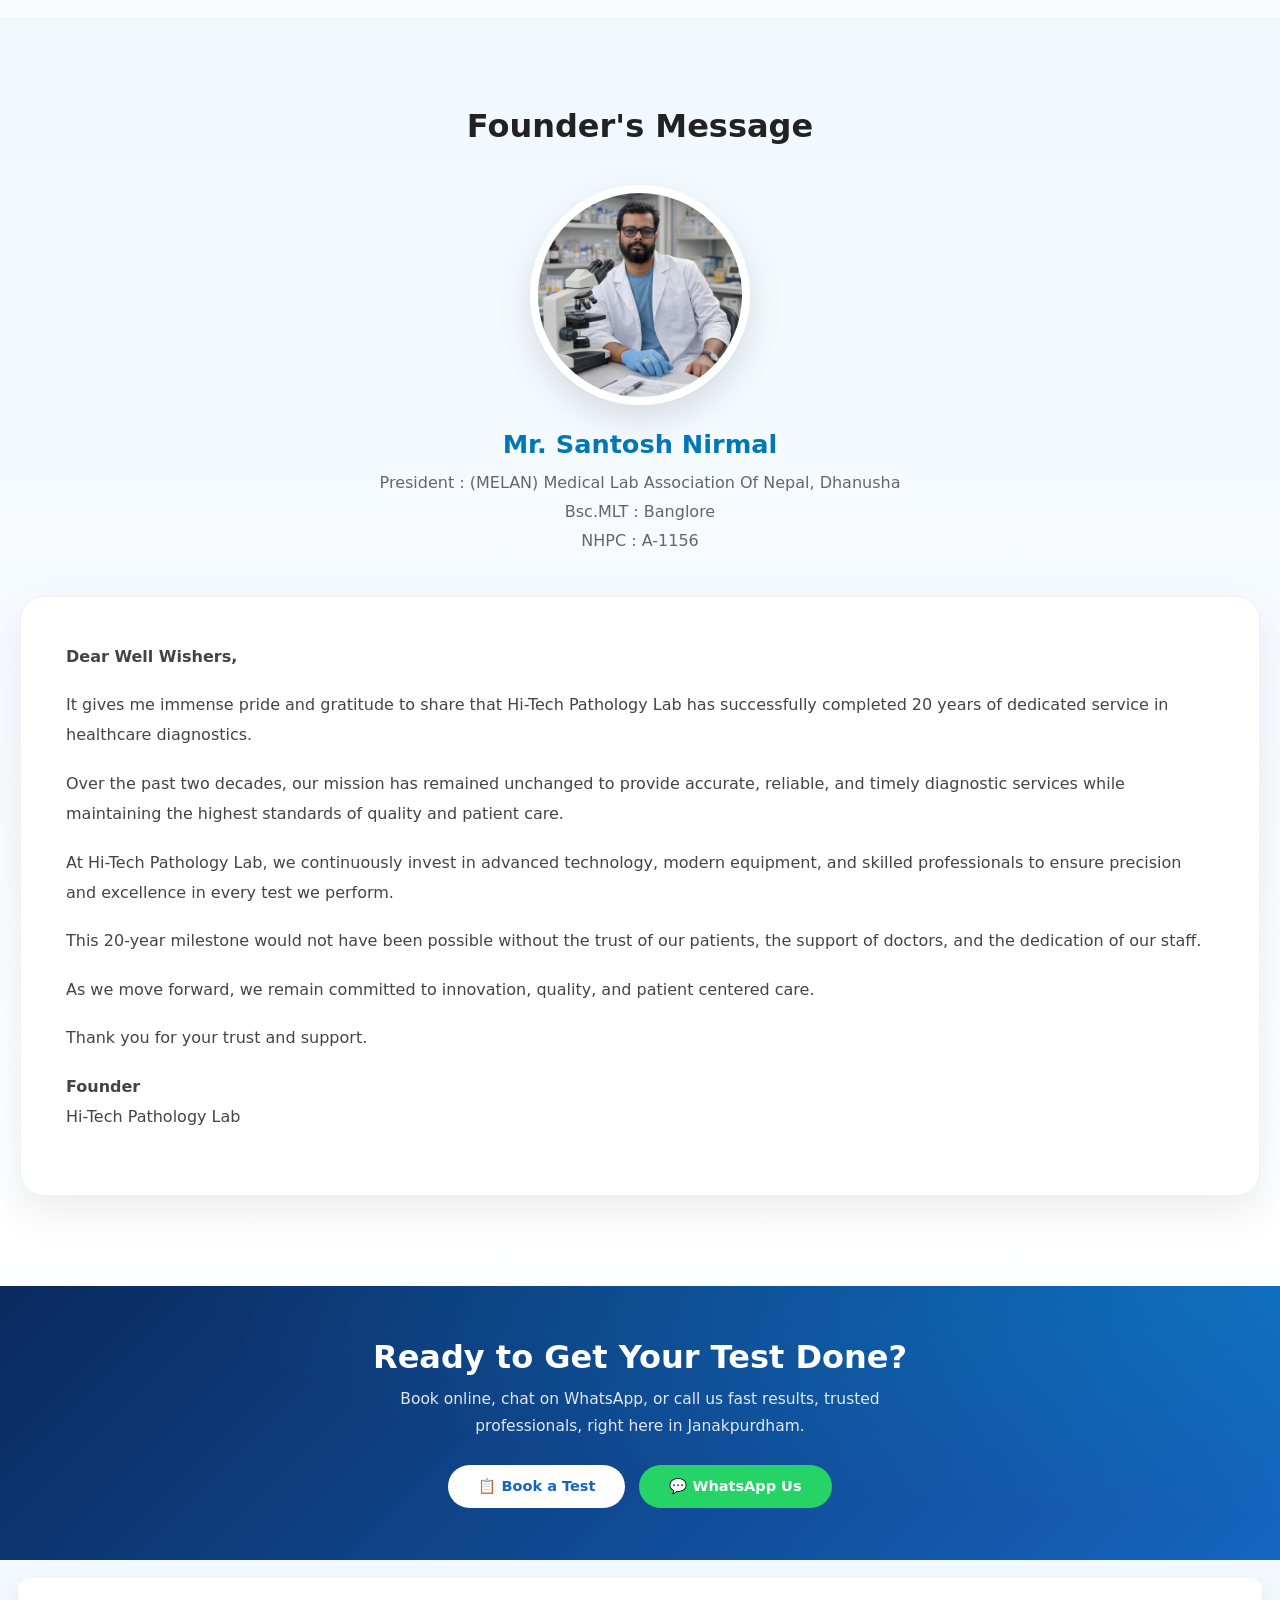
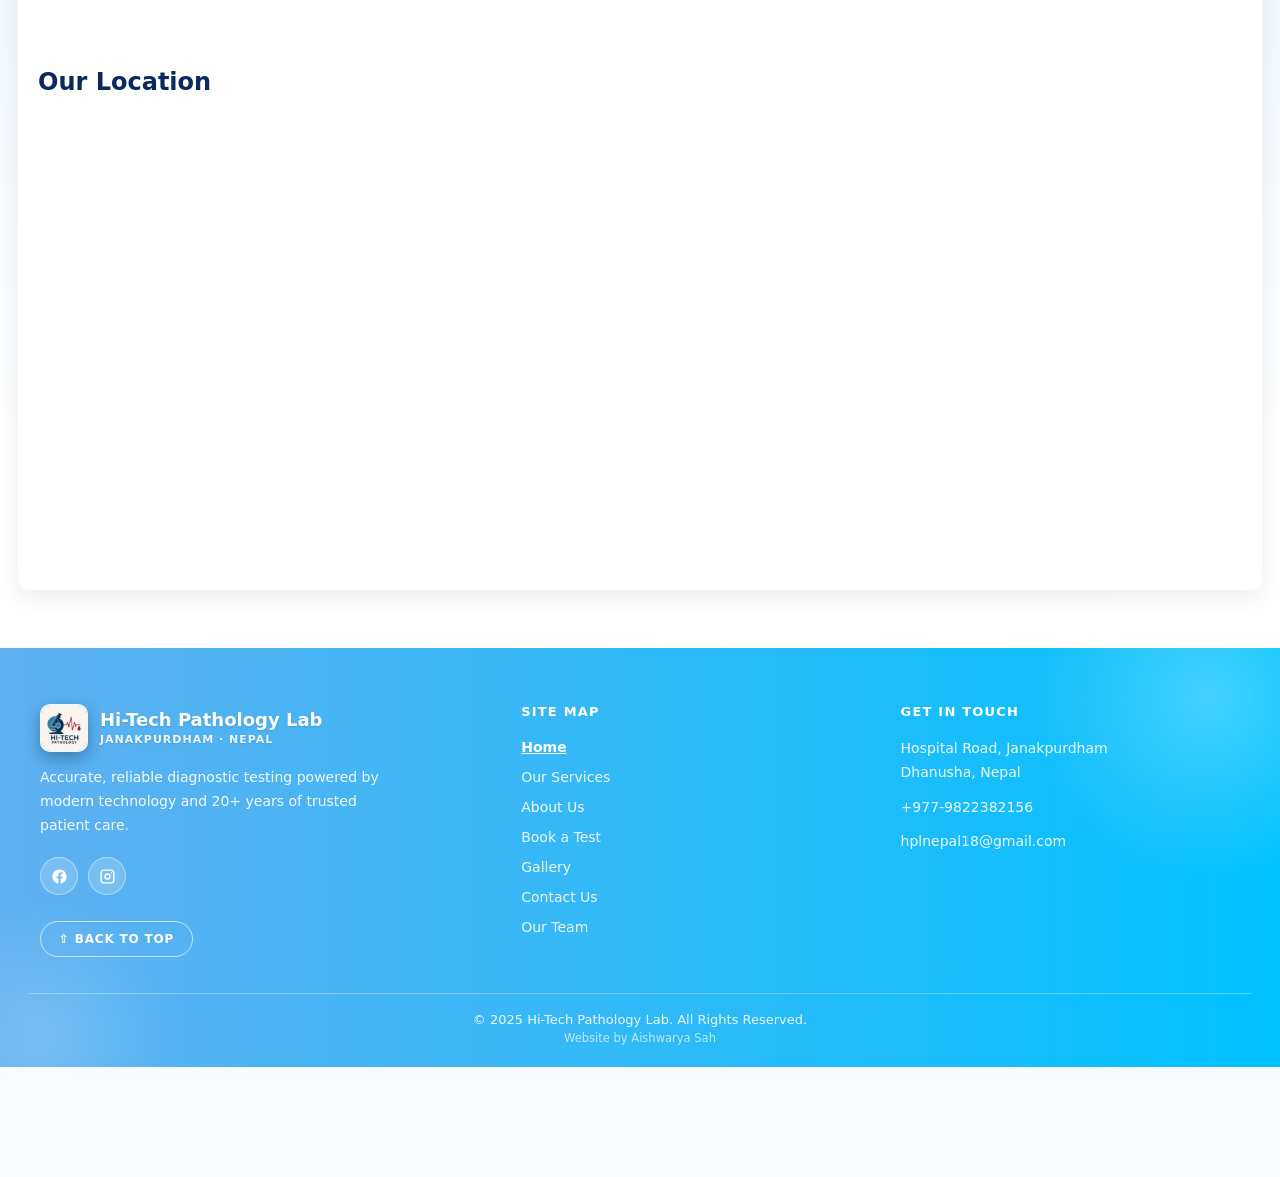
==== commit fab8fabc: "Update footer credit to Aishwarya Sah" ====
--- a/index.html
+++ b/index.html
@@ -780,7 +780,7 @@
 
     <div class="ht-footer-bottom">
       <p>&copy; 2025 Hi-Tech Pathology Lab. All Rights Reserved.</p>
-      <small>Website by V and S Digital Solutions</small>
+      <small>Website by Aishwarya Sah</small>
     </div>
   </footer>
 
